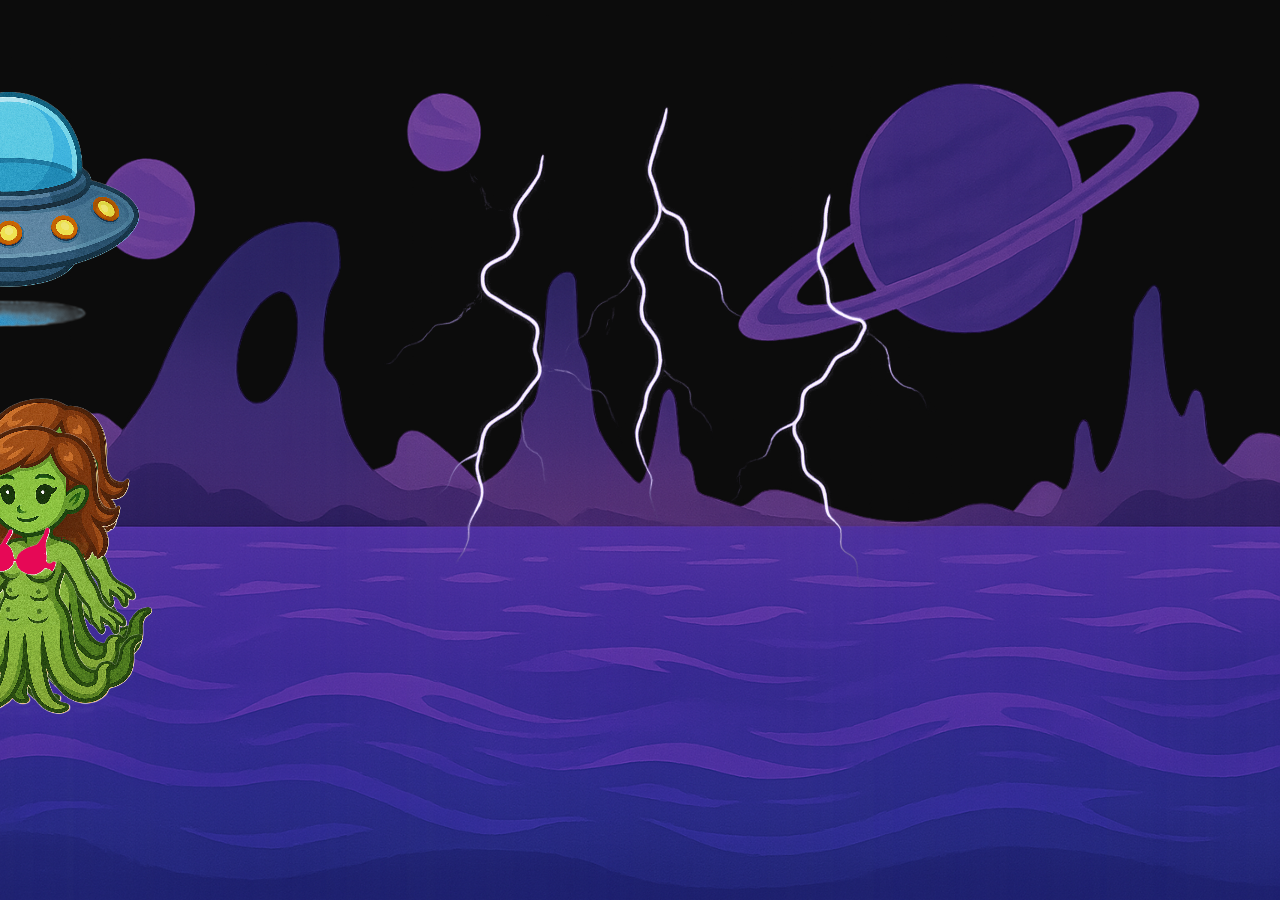
==== aliens.html @ e86d3612 "Playtest build Co-authored-by: Cursor <cursoragent@cursor.com>" ====
<!doctype html>
<html lang="en">
<head>
    <meta charset="UTF-8" />
    <meta name="viewport" content="width=device-width, initial-scale=1.0" />
    <title>EmilyBot</title>
    <style>
        body {
          margin: 0;
          background-color: #0c0c0c;
          font-family: 'Orbitron', sans-serif;
          color: white;
          overflow: hidden;
        }
    
        #score {
          position: absolute;
          top: 0;
          width: 100%;
          text-align: center;
          font-size: 2em;
          padding: 1rem;
          background: linear-gradient(270deg, #ffaec0, #ffc6a5, #aee6ff, #b5d8ff);
          background-size: 800% 800%;
          -webkit-background-clip: text;
          -webkit-text-fill-color: transparent;
          animation: glowMove 10s ease infinite;
          text-shadow: 0 0 10px rgba(255,174,192,0.4);
          z-index: 10;
        }
    
        @keyframes glowMove {
          0% { background-position: 0% 50%; }
          50% { background-position: 100% 50%; }
          100% { background-position: 0% 50%; }
        }
    
        #app, #pixi-container {
          width: 100vw;
          height: 100vh;
          position: relative;
        }
    
        canvas {
          position: absolute;
          top: 0;
          left: 0;
          width: 100% !important;
          height: 100% !important;
        }
    
        dialog.modal {
          display: none;
          position: fixed;
          top: 0;
          left: 0;
          width: 100vw;
          height: 100vh;
          background-color: rgba(0, 0, 0, 0.9);
          justify-content: center;
          align-items: center;
          z-index: 999;
        }
    
        dialog[open] {
          display: flex;
        }
    
        .modal article {
          background-color: #1a1a1a;
          border-radius: 12px;
          padding: 2rem;
          box-shadow: 0 0 20px #ffaec0;
          text-align: center;
          max-width: 400px;
        }
    
        .modal h2 {
          font-size: 2rem;
          margin-bottom: 1rem;
          background: linear-gradient(270deg, #ffaec0, #ffc6a5, #aee6ff, #b5d8ff);
          background-size: 800% 800%;
          -webkit-background-clip: text;
          -webkit-text-fill-color: transparent;
          animation: glowMove 10s ease infinite;
        }
    
        .modal p {
          color: #ace7ef;
          font-size: 1.1rem;
          margin-bottom: 2rem;
        }
    
        .modal button {
          margin: 0.5rem;
          border-radius: 25px;
          font-weight: bold;
          background: linear-gradient(to right, #ffaec0, #aee6ff);
          box-shadow: 0 0 10px #ffaec0;
          color: #0c0c0c;
        }
    
        footer {
          position: absolute;
          bottom: 0;
          width: 100%;
          text-align: center;
          padding: 0.5rem;
          color: #aaa;
          font-size: 0.8rem;
        }
      </style>
  <script type="module" crossorigin src="./assets/aliens-DrRPvfmY.js"></script>
  <link rel="modulepreload" crossorigin href="./assets/index-7Jpepj5x.js">
  <link rel="stylesheet" crossorigin href="./assets/pico-DxCYN04u.css">
</head>
<body>
    <div id="score"><span id="pts"></span></div>
  
    <div id="app">
      <div id="pixi-container"></div>
    </div>
  
    <!-- MODAL -->
    <dialog id="endModal" class="modal">
      <article>
        <h2 id="resultTitle">YOU WIN!</h2>
        <p id="resultSummary">You completed 4 of 5 tops in 57 seconds.</p>
  
        <div id="winButtons">
          <button onclick="nextLevel()">Play Next Level</button>
          <button onclick="returnToMap()">Return to Map</button>
        </div>
  
        <div id="loseButtons" style="display: none;">
          <button onclick="retryLevel()">Try Again</button>
          <button onclick="returnToMap()">Return to Map</button>
        </div>
      </article>
    </dialog>
  
    <footer>Emily World Game • Powered by PixiJS</footer>
  
  
    <script>
      function showEndModal({ win, topsMatched, totalTops, time }) {
        const modal = document.getElementById('endModal');
        document.getElementById('resultTitle').textContent = win ? 'YOU WIN!' : 'YOU LOSE.';
        document.getElementById('resultSummary').textContent = 
          `You completed ${topsMatched} of ${totalTops} tops in ${time} seconds.`;
  
        document.getElementById('winButtons').style.display = win ? 'block' : 'none';
        document.getElementById('loseButtons').style.display = win ? 'none' : 'block';
  
        modal.showModal();
      }
  
      function nextLevel() {
        alert("Loading next level...");
        // Add logic to load next level
      }
  
      function retryLevel() {
        location.reload();
      }
  
      function returnToMap() {
        window.location.href = "/map.html";
      }
    </script>
  </body>
</html>
---- assets/pico-DxCYN04u.css ----
@charset "UTF-8";/*!
* Pico CSS ✨ v2.1.1 (https://picocss.com)
* Copyright 2019-2025 - Licensed under MIT
*/:host,:root{--pico-font-family-emoji:"Apple Color Emoji","Segoe UI Emoji","Segoe UI Symbol","Noto Color Emoji";--pico-font-family-sans-serif:system-ui,"Segoe UI",Roboto,Oxygen,Ubuntu,Cantarell,Helvetica,Arial,"Helvetica Neue",sans-serif,var(--pico-font-family-emoji);--pico-font-family-monospace:ui-monospace,SFMono-Regular,"SF Mono",Menlo,Consolas,"Liberation Mono",monospace,var(--pico-font-family-emoji);--pico-font-family:var(--pico-font-family-sans-serif);--pico-line-height:1.5;--pico-font-weight:400;--pico-font-size:100%;--pico-text-underline-offset:.1rem;--pico-border-radius:.25rem;--pico-border-width:.0625rem;--pico-outline-width:.125rem;--pico-transition:.2s ease-in-out;--pico-spacing:1rem;--pico-typography-spacing-vertical:1rem;--pico-block-spacing-vertical:var(--pico-spacing);--pico-block-spacing-horizontal:var(--pico-spacing);--pico-grid-column-gap:var(--pico-spacing);--pico-grid-row-gap:var(--pico-spacing);--pico-form-element-spacing-vertical:.75rem;--pico-form-element-spacing-horizontal:1rem;--pico-group-box-shadow:0 0 0 rgba(0, 0, 0, 0);--pico-group-box-shadow-focus-with-button:0 0 0 var(--pico-outline-width) var(--pico-primary-focus);--pico-group-box-shadow-focus-with-input:0 0 0 .0625rem var(--pico-form-element-border-color);--pico-modal-overlay-backdrop-filter:blur(.375rem);--pico-nav-element-spacing-vertical:1rem;--pico-nav-element-spacing-horizontal:.5rem;--pico-nav-link-spacing-vertical:.5rem;--pico-nav-link-spacing-horizontal:.5rem;--pico-nav-breadcrumb-divider:">";--pico-icon-checkbox:url("data:image/svg+xml,%3Csvg xmlns='http://www.w3.org/2000/svg' width='24' height='24' viewBox='0 0 24 24' fill='none' stroke='rgb(255, 255, 255)' stroke-width='4' stroke-linecap='round' stroke-linejoin='round'%3E%3Cpolyline points='20 6 9 17 4 12'%3E%3C/polyline%3E%3C/svg%3E");--pico-icon-minus:url("data:image/svg+xml,%3Csvg xmlns='http://www.w3.org/2000/svg' width='24' height='24' viewBox='0 0 24 24' fill='none' stroke='rgb(255, 255, 255)' stroke-width='4' stroke-linecap='round' stroke-linejoin='round'%3E%3Cline x1='5' y1='12' x2='19' y2='12'%3E%3C/line%3E%3C/svg%3E");--pico-icon-chevron:url("data:image/svg+xml,%3Csvg xmlns='http://www.w3.org/2000/svg' width='24' height='24' viewBox='0 0 24 24' fill='none' stroke='rgb(136, 145, 164)' stroke-width='2' stroke-linecap='round' stroke-linejoin='round'%3E%3Cpolyline points='6 9 12 15 18 9'%3E%3C/polyline%3E%3C/svg%3E");--pico-icon-date:url("data:image/svg+xml,%3Csvg xmlns='http://www.w3.org/2000/svg' width='24' height='24' viewBox='0 0 24 24' fill='none' stroke='rgb(136, 145, 164)' stroke-width='2' stroke-linecap='round' stroke-linejoin='round'%3E%3Crect x='3' y='4' width='18' height='18' rx='2' ry='2'%3E%3C/rect%3E%3Cline x1='16' y1='2' x2='16' y2='6'%3E%3C/line%3E%3Cline x1='8' y1='2' x2='8' y2='6'%3E%3C/line%3E%3Cline x1='3' y1='10' x2='21' y2='10'%3E%3C/line%3E%3C/svg%3E");--pico-icon-time:url("data:image/svg+xml,%3Csvg xmlns='http://www.w3.org/2000/svg' width='24' height='24' viewBox='0 0 24 24' fill='none' stroke='rgb(136, 145, 164)' stroke-width='2' stroke-linecap='round' stroke-linejoin='round'%3E%3Ccircle cx='12' cy='12' r='10'%3E%3C/circle%3E%3Cpolyline points='12 6 12 12 16 14'%3E%3C/polyline%3E%3C/svg%3E");--pico-icon-search:url("data:image/svg+xml,%3Csvg xmlns='http://www.w3.org/2000/svg' width='24' height='24' viewBox='0 0 24 24' fill='none' stroke='rgb(136, 145, 164)' stroke-width='1.5' stroke-linecap='round' stroke-linejoin='round'%3E%3Ccircle cx='11' cy='11' r='8'%3E%3C/circle%3E%3Cline x1='21' y1='21' x2='16.65' y2='16.65'%3E%3C/line%3E%3C/svg%3E");--pico-icon-close:url("data:image/svg+xml,%3Csvg xmlns='http://www.w3.org/2000/svg' width='24' height='24' viewBox='0 0 24 24' fill='none' stroke='rgb(136, 145, 164)' stroke-width='3' stroke-linecap='round' stroke-linejoin='round'%3E%3Cline x1='18' y1='6' x2='6' y2='18'%3E%3C/line%3E%3Cline x1='6' y1='6' x2='18' y2='18'%3E%3C/line%3E%3C/svg%3E");--pico-icon-loading:url("data:image/svg+xml,%3Csvg fill='none' height='24' width='24' viewBox='0 0 24 24' xmlns='http://www.w3.org/2000/svg' %3E%3Cstyle%3E g %7B animation: rotate 2s linear infinite; transform-origin: center center; %7D circle %7B stroke-dasharray: 75,100; stroke-dashoffset: -5; animation: dash 1.5s ease-in-out infinite; stroke-linecap: round; %7D @keyframes rotate %7B 0%25 %7B transform: rotate(0deg); %7D 100%25 %7B transform: rotate(360deg); %7D %7D @keyframes dash %7B 0%25 %7B stroke-dasharray: 1,100; stroke-dashoffset: 0; %7D 50%25 %7B stroke-dasharray: 44.5,100; stroke-dashoffset: -17.5; %7D 100%25 %7B stroke-dasharray: 44.5,100; stroke-dashoffset: -62; %7D %7D %3C/style%3E%3Cg%3E%3Ccircle cx='12' cy='12' r='10' fill='none' stroke='rgb(136, 145, 164)' stroke-width='4' /%3E%3C/g%3E%3C/svg%3E")}@media (min-width:576px){:host,:root{--pico-font-size:106.25%}}@media (min-width:768px){:host,:root{--pico-font-size:112.5%}}@media (min-width:1024px){:host,:root{--pico-font-size:118.75%}}@media (min-width:1280px){:host,:root{--pico-font-size:125%}}@media (min-width:1536px){:host,:root{--pico-font-size:131.25%}}a,a.contrast,a.secondary{--pico-text-decoration:underline}small{--pico-font-size:.875em}h1,h2,h3,h4,h5,h6{--pico-font-weight:700}h1{--pico-font-size:2rem;--pico-line-height:1.125;--pico-typography-spacing-top:3rem}h2{--pico-font-size:1.75rem;--pico-line-height:1.15;--pico-typography-spacing-top:2.625rem}h3{--pico-font-size:1.5rem;--pico-line-height:1.175;--pico-typography-spacing-top:2.25rem}h4{--pico-font-size:1.25rem;--pico-line-height:1.2;--pico-typography-spacing-top:1.874rem}h5{--pico-font-size:1.125rem;--pico-line-height:1.225;--pico-typography-spacing-top:1.6875rem}h6{--pico-font-size:1rem;--pico-line-height:1.25;--pico-typography-spacing-top:1.5rem}tfoot td,tfoot th,thead td,thead th{--pico-font-weight:600;--pico-border-width:.1875rem}code,kbd,pre,samp{--pico-font-family:var(--pico-font-family-monospace)}kbd{--pico-font-weight:bolder}:where(select,textarea),input:not([type=submit],[type=button],[type=reset],[type=checkbox],[type=radio],[type=file]){--pico-outline-width:.0625rem}[type=search]{--pico-border-radius:5rem}[type=checkbox],[type=radio]{--pico-border-width:.125rem}[type=checkbox][role=switch]{--pico-border-width:.1875rem}details.dropdown summary:not([role=button]){--pico-outline-width:.0625rem}nav details.dropdown summary:focus-visible{--pico-outline-width:.125rem}[role=search]{--pico-border-radius:5rem}[role=group]:has(button.secondary:focus,[type=submit].secondary:focus,[type=button].secondary:focus,[role=button].secondary:focus),[role=search]:has(button.secondary:focus,[type=submit].secondary:focus,[type=button].secondary:focus,[role=button].secondary:focus){--pico-group-box-shadow-focus-with-button:0 0 0 var(--pico-outline-width) var(--pico-secondary-focus)}[role=group]:has(button.contrast:focus,[type=submit].contrast:focus,[type=button].contrast:focus,[role=button].contrast:focus),[role=search]:has(button.contrast:focus,[type=submit].contrast:focus,[type=button].contrast:focus,[role=button].contrast:focus){--pico-group-box-shadow-focus-with-button:0 0 0 var(--pico-outline-width) var(--pico-contrast-focus)}[role=group] [role=button],[role=group] [type=button],[role=group] [type=submit],[role=group] button,[role=search] [role=button],[role=search] [type=button],[role=search] [type=submit],[role=search] button{--pico-form-element-spacing-horizontal:2rem}details summary[role=button]:not(.outline):after{filter:brightness(0) invert(1)}[aria-busy=true]:not(input,select,textarea):is(button,[type=submit],[type=button],[type=reset],[role=button]):not(.outline):before{filter:brightness(0) invert(1)}:host(:not([data-theme=dark])),:root:not([data-theme=dark]),[data-theme=light]{color-scheme:light;--pico-background-color:#fff;--pico-color:#373c44;--pico-text-selection-color:rgba(2, 154, 232, .25);--pico-muted-color:#646b79;--pico-muted-border-color:rgb(231, 234, 239.5);--pico-primary:#0172ad;--pico-primary-background:#0172ad;--pico-primary-border:var(--pico-primary-background);--pico-primary-underline:rgba(1, 114, 173, .5);--pico-primary-hover:#015887;--pico-primary-hover-background:#02659a;--pico-primary-hover-border:var(--pico-primary-hover-background);--pico-primary-hover-underline:var(--pico-primary-hover);--pico-primary-focus:rgba(2, 154, 232, .5);--pico-primary-inverse:#fff;--pico-secondary:#5d6b89;--pico-secondary-background:#525f7a;--pico-secondary-border:var(--pico-secondary-background);--pico-secondary-underline:rgba(93, 107, 137, .5);--pico-secondary-hover:#48536b;--pico-secondary-hover-background:#48536b;--pico-secondary-hover-border:var(--pico-secondary-hover-background);--pico-secondary-hover-underline:var(--pico-secondary-hover);--pico-secondary-focus:rgba(93, 107, 137, .25);--pico-secondary-inverse:#fff;--pico-contrast:#181c25;--pico-contrast-background:#181c25;--pico-contrast-border:var(--pico-contrast-background);--pico-contrast-underline:rgba(24, 28, 37, .5);--pico-contrast-hover:#000;--pico-contrast-hover-background:#000;--pico-contrast-hover-border:var(--pico-contrast-hover-background);--pico-contrast-hover-underline:var(--pico-secondary-hover);--pico-contrast-focus:rgba(93, 107, 137, .25);--pico-contrast-inverse:#fff;--pico-box-shadow:.0145rem .029rem .174rem rgba(129, 145, 181, .01698),.0335rem .067rem .402rem rgba(129, 145, 181, .024),.0625rem .125rem .75rem rgba(129, 145, 181, .03),.1125rem .225rem 1.35rem rgba(129, 145, 181, .036),.2085rem .417rem 2.502rem rgba(129, 145, 181, .04302),.5rem 1rem 6rem rgba(129, 145, 181, .06),0 0 0 .0625rem rgba(129, 145, 181, .015);--pico-h1-color:#2d3138;--pico-h2-color:#373c44;--pico-h3-color:#424751;--pico-h4-color:#4d535e;--pico-h5-color:#5c6370;--pico-h6-color:#646b79;--pico-mark-background-color:rgb(252.5, 230.5, 191.5);--pico-mark-color:#0f1114;--pico-ins-color:rgb(28.5, 105.5, 84);--pico-del-color:rgb(136, 56.5, 53);--pico-blockquote-border-color:var(--pico-muted-border-color);--pico-blockquote-footer-color:var(--pico-muted-color);--pico-button-box-shadow:0 0 0 rgba(0, 0, 0, 0);--pico-button-hover-box-shadow:0 0 0 rgba(0, 0, 0, 0);--pico-table-border-color:var(--pico-muted-border-color);--pico-table-row-stripped-background-color:rgba(111, 120, 135, .0375);--pico-code-background-color:rgb(243, 244.5, 246.75);--pico-code-color:#646b79;--pico-code-kbd-background-color:var(--pico-color);--pico-code-kbd-color:var(--pico-background-color);--pico-form-element-background-color:rgb(251, 251.5, 252.25);--pico-form-element-selected-background-color:#dfe3eb;--pico-form-element-border-color:#cfd5e2;--pico-form-element-color:#23262c;--pico-form-element-placeholder-color:var(--pico-muted-color);--pico-form-element-active-background-color:#fff;--pico-form-element-active-border-color:var(--pico-primary-border);--pico-form-element-focus-color:var(--pico-primary-border);--pico-form-element-disabled-opacity:.5;--pico-form-element-invalid-border-color:rgb(183.5, 105.5, 106.5);--pico-form-element-invalid-active-border-color:rgb(200.25, 79.25, 72.25);--pico-form-element-invalid-focus-color:var(--pico-form-element-invalid-active-border-color);--pico-form-element-valid-border-color:rgb(76, 154.5, 137.5);--pico-form-element-valid-active-border-color:rgb(39, 152.75, 118.75);--pico-form-element-valid-focus-color:var(--pico-form-element-valid-active-border-color);--pico-switch-background-color:#bfc7d9;--pico-switch-checked-background-color:var(--pico-primary-background);--pico-switch-color:#fff;--pico-switch-thumb-box-shadow:0 0 0 rgba(0, 0, 0, 0);--pico-range-border-color:#dfe3eb;--pico-range-active-border-color:#bfc7d9;--pico-range-thumb-border-color:var(--pico-background-color);--pico-range-thumb-color:var(--pico-secondary-background);--pico-range-thumb-active-color:var(--pico-primary-background);--pico-accordion-border-color:var(--pico-muted-border-color);--pico-accordion-active-summary-color:var(--pico-primary-hover);--pico-accordion-close-summary-color:var(--pico-color);--pico-accordion-open-summary-color:var(--pico-muted-color);--pico-card-background-color:var(--pico-background-color);--pico-card-border-color:var(--pico-muted-border-color);--pico-card-box-shadow:var(--pico-box-shadow);--pico-card-sectioning-background-color:rgb(251, 251.5, 252.25);--pico-dropdown-background-color:#fff;--pico-dropdown-border-color:#eff1f4;--pico-dropdown-box-shadow:var(--pico-box-shadow);--pico-dropdown-color:var(--pico-color);--pico-dropdown-hover-background-color:#eff1f4;--pico-loading-spinner-opacity:.5;--pico-modal-overlay-background-color:rgba(232, 234, 237, .75);--pico-progress-background-color:#dfe3eb;--pico-progress-color:var(--pico-primary-background);--pico-tooltip-background-color:var(--pico-contrast-background);--pico-tooltip-color:var(--pico-contrast-inverse);--pico-icon-valid:url("data:image/svg+xml,%3Csvg xmlns='http://www.w3.org/2000/svg' width='24' height='24' viewBox='0 0 24 24' fill='none' stroke='rgb(76, 154.5, 137.5)' stroke-width='2' stroke-linecap='round' stroke-linejoin='round'%3E%3Cpolyline points='20 6 9 17 4 12'%3E%3C/polyline%3E%3C/svg%3E");--pico-icon-invalid:url("data:image/svg+xml,%3Csvg xmlns='http://www.w3.org/2000/svg' width='24' height='24' viewBox='0 0 24 24' fill='none' stroke='rgb(200.25, 79.25, 72.25)' stroke-width='2' stroke-linecap='round' stroke-linejoin='round'%3E%3Ccircle cx='12' cy='12' r='10'%3E%3C/circle%3E%3Cline x1='12' y1='8' x2='12' y2='12'%3E%3C/line%3E%3Cline x1='12' y1='16' x2='12.01' y2='16'%3E%3C/line%3E%3C/svg%3E")}:host(:not([data-theme=dark])) input:is([type=submit],[type=button],[type=reset],[type=checkbox],[type=radio],[type=file]),:root:not([data-theme=dark]) input:is([type=submit],[type=button],[type=reset],[type=checkbox],[type=radio],[type=file]),[data-theme=light] input:is([type=submit],[type=button],[type=reset],[type=checkbox],[type=radio],[type=file]){--pico-form-element-focus-color:var(--pico-primary-focus)}@media only screen and (prefers-color-scheme:dark){:host(:not([data-theme])),:root:not([data-theme]){color-scheme:dark;--pico-background-color:rgb(19, 22.5, 30.5);--pico-color:#c2c7d0;--pico-text-selection-color:rgba(1, 170, 255, .1875);--pico-muted-color:#7b8495;--pico-muted-border-color:#202632;--pico-primary:#01aaff;--pico-primary-background:#0172ad;--pico-primary-border:var(--pico-primary-background);--pico-primary-underline:rgba(1, 170, 255, .5);--pico-primary-hover:#79c0ff;--pico-primary-hover-background:#017fc0;--pico-primary-hover-border:var(--pico-primary-hover-background);--pico-primary-hover-underline:var(--pico-primary-hover);--pico-primary-focus:rgba(1, 170, 255, .375);--pico-primary-inverse:#fff;--pico-secondary:#969eaf;--pico-secondary-background:#525f7a;--pico-secondary-border:var(--pico-secondary-background);--pico-secondary-underline:rgba(150, 158, 175, .5);--pico-secondary-hover:#b3b9c5;--pico-secondary-hover-background:#5d6b89;--pico-secondary-hover-border:var(--pico-secondary-hover-background);--pico-secondary-hover-underline:var(--pico-secondary-hover);--pico-secondary-focus:rgba(144, 158, 190, .25);--pico-secondary-inverse:#fff;--pico-contrast:#dfe3eb;--pico-contrast-background:#eff1f4;--pico-contrast-border:var(--pico-contrast-background);--pico-contrast-underline:rgba(223, 227, 235, .5);--pico-contrast-hover:#fff;--pico-contrast-hover-background:#fff;--pico-contrast-hover-border:var(--pico-contrast-hover-background);--pico-contrast-hover-underline:var(--pico-contrast-hover);--pico-contrast-focus:rgba(207, 213, 226, .25);--pico-contrast-inverse:#000;--pico-box-shadow:.0145rem .029rem .174rem rgba(7, 8.5, 12, .01698),.0335rem .067rem .402rem rgba(7, 8.5, 12, .024),.0625rem .125rem .75rem rgba(7, 8.5, 12, .03),.1125rem .225rem 1.35rem rgba(7, 8.5, 12, .036),.2085rem .417rem 2.502rem rgba(7, 8.5, 12, .04302),.5rem 1rem 6rem rgba(7, 8.5, 12, .06),0 0 0 .0625rem rgba(7, 8.5, 12, .015);--pico-h1-color:#f0f1f3;--pico-h2-color:#e0e3e7;--pico-h3-color:#c2c7d0;--pico-h4-color:#b3b9c5;--pico-h5-color:#a4acba;--pico-h6-color:#8891a4;--pico-mark-background-color:#014063;--pico-mark-color:#fff;--pico-ins-color:#62af9a;--pico-del-color:rgb(205.5, 126, 123);--pico-blockquote-border-color:var(--pico-muted-border-color);--pico-blockquote-footer-color:var(--pico-muted-color);--pico-button-box-shadow:0 0 0 rgba(0, 0, 0, 0);--pico-button-hover-box-shadow:0 0 0 rgba(0, 0, 0, 0);--pico-table-border-color:var(--pico-muted-border-color);--pico-table-row-stripped-background-color:rgba(111, 120, 135, .0375);--pico-code-background-color:rgb(26, 30.5, 40.25);--pico-code-color:#8891a4;--pico-code-kbd-background-color:var(--pico-color);--pico-code-kbd-color:var(--pico-background-color);--pico-form-element-background-color:rgb(28, 33, 43.5);--pico-form-element-selected-background-color:#2a3140;--pico-form-element-border-color:#2a3140;--pico-form-element-color:#e0e3e7;--pico-form-element-placeholder-color:#8891a4;--pico-form-element-active-background-color:rgb(26, 30.5, 40.25);--pico-form-element-active-border-color:var(--pico-primary-border);--pico-form-element-focus-color:var(--pico-primary-border);--pico-form-element-disabled-opacity:.5;--pico-form-element-invalid-border-color:rgb(149.5, 74, 80);--pico-form-element-invalid-active-border-color:rgb(183.25, 63.5, 59);--pico-form-element-invalid-focus-color:var(--pico-form-element-invalid-active-border-color);--pico-form-element-valid-border-color:#2a7b6f;--pico-form-element-valid-active-border-color:rgb(22, 137, 105.5);--pico-form-element-valid-focus-color:var(--pico-form-element-valid-active-border-color);--pico-switch-background-color:#333c4e;--pico-switch-checked-background-color:var(--pico-primary-background);--pico-switch-color:#fff;--pico-switch-thumb-box-shadow:0 0 0 rgba(0, 0, 0, 0);--pico-range-border-color:#202632;--pico-range-active-border-color:#2a3140;--pico-range-thumb-border-color:var(--pico-background-color);--pico-range-thumb-color:var(--pico-secondary-background);--pico-range-thumb-active-color:var(--pico-primary-background);--pico-accordion-border-color:var(--pico-muted-border-color);--pico-accordion-active-summary-color:var(--pico-primary-hover);--pico-accordion-close-summary-color:var(--pico-color);--pico-accordion-open-summary-color:var(--pico-muted-color);--pico-card-background-color:#181c25;--pico-card-border-color:var(--pico-card-background-color);--pico-card-box-shadow:var(--pico-box-shadow);--pico-card-sectioning-background-color:rgb(26, 30.5, 40.25);--pico-dropdown-background-color:#181c25;--pico-dropdown-border-color:#202632;--pico-dropdown-box-shadow:var(--pico-box-shadow);--pico-dropdown-color:var(--pico-color);--pico-dropdown-hover-background-color:#202632;--pico-loading-spinner-opacity:.5;--pico-modal-overlay-background-color:rgba(7.5, 8.5, 10, .75);--pico-progress-background-color:#202632;--pico-progress-color:var(--pico-primary-background);--pico-tooltip-background-color:var(--pico-contrast-background);--pico-tooltip-color:var(--pico-contrast-inverse);--pico-icon-valid:url("data:image/svg+xml,%3Csvg xmlns='http://www.w3.org/2000/svg' width='24' height='24' viewBox='0 0 24 24' fill='none' stroke='rgb(42, 123, 111)' stroke-width='2' stroke-linecap='round' stroke-linejoin='round'%3E%3Cpolyline points='20 6 9 17 4 12'%3E%3C/polyline%3E%3C/svg%3E");--pico-icon-invalid:url("data:image/svg+xml,%3Csvg xmlns='http://www.w3.org/2000/svg' width='24' height='24' viewBox='0 0 24 24' fill='none' stroke='rgb(149.5, 74, 80)' stroke-width='2' stroke-linecap='round' stroke-linejoin='round'%3E%3Ccircle cx='12' cy='12' r='10'%3E%3C/circle%3E%3Cline x1='12' y1='8' x2='12' y2='12'%3E%3C/line%3E%3Cline x1='12' y1='16' x2='12.01' y2='16'%3E%3C/line%3E%3C/svg%3E")}:host(:not([data-theme])) input:is([type=submit],[type=button],[type=reset],[type=checkbox],[type=radio],[type=file]),:root:not([data-theme]) input:is([type=submit],[type=button],[type=reset],[type=checkbox],[type=radio],[type=file]){--pico-form-element-focus-color:var(--pico-primary-focus)}:host(:not([data-theme])) details summary[role=button].contrast:not(.outline):after,:root:not([data-theme]) details summary[role=button].contrast:not(.outline):after{filter:brightness(0)}:host(:not([data-theme])) [aria-busy=true]:not(input,select,textarea).contrast:is(button,[type=submit],[type=button],[type=reset],[role=button]):not(.outline):before,:root:not([data-theme]) [aria-busy=true]:not(input,select,textarea).contrast:is(button,[type=submit],[type=button],[type=reset],[role=button]):not(.outline):before{filter:brightness(0)}}[data-theme=dark]{color-scheme:dark;--pico-background-color:rgb(19, 22.5, 30.5);--pico-color:#c2c7d0;--pico-text-selection-color:rgba(1, 170, 255, .1875);--pico-muted-color:#7b8495;--pico-muted-border-color:#202632;--pico-primary:#01aaff;--pico-primary-background:#0172ad;--pico-primary-border:var(--pico-primary-background);--pico-primary-underline:rgba(1, 170, 255, .5);--pico-primary-hover:#79c0ff;--pico-primary-hover-background:#017fc0;--pico-primary-hover-border:var(--pico-primary-hover-background);--pico-primary-hover-underline:var(--pico-primary-hover);--pico-primary-focus:rgba(1, 170, 255, .375);--pico-primary-inverse:#fff;--pico-secondary:#969eaf;--pico-secondary-background:#525f7a;--pico-secondary-border:var(--pico-secondary-background);--pico-secondary-underline:rgba(150, 158, 175, .5);--pico-secondary-hover:#b3b9c5;--pico-secondary-hover-background:#5d6b89;--pico-secondary-hover-border:var(--pico-secondary-hover-background);--pico-secondary-hover-underline:var(--pico-secondary-hover);--pico-secondary-focus:rgba(144, 158, 190, .25);--pico-secondary-inverse:#fff;--pico-contrast:#dfe3eb;--pico-contrast-background:#eff1f4;--pico-contrast-border:var(--pico-contrast-background);--pico-contrast-underline:rgba(223, 227, 235, .5);--pico-contrast-hover:#fff;--pico-contrast-hover-background:#fff;--pico-contrast-hover-border:var(--pico-contrast-hover-background);--pico-contrast-hover-underline:var(--pico-contrast-hover);--pico-contrast-focus:rgba(207, 213, 226, .25);--pico-contrast-inverse:#000;--pico-box-shadow:.0145rem .029rem .174rem rgba(7, 8.5, 12, .01698),.0335rem .067rem .402rem rgba(7, 8.5, 12, .024),.0625rem .125rem .75rem rgba(7, 8.5, 12, .03),.1125rem .225rem 1.35rem rgba(7, 8.5, 12, .036),.2085rem .417rem 2.502rem rgba(7, 8.5, 12, .04302),.5rem 1rem 6rem rgba(7, 8.5, 12, .06),0 0 0 .0625rem rgba(7, 8.5, 12, .015);--pico-h1-color:#f0f1f3;--pico-h2-color:#e0e3e7;--pico-h3-color:#c2c7d0;--pico-h4-color:#b3b9c5;--pico-h5-color:#a4acba;--pico-h6-color:#8891a4;--pico-mark-background-color:#014063;--pico-mark-color:#fff;--pico-ins-color:#62af9a;--pico-del-color:rgb(205.5, 126, 123);--pico-blockquote-border-color:var(--pico-muted-border-color);--pico-blockquote-footer-color:var(--pico-muted-color);--pico-button-box-shadow:0 0 0 rgba(0, 0, 0, 0);--pico-button-hover-box-shadow:0 0 0 rgba(0, 0, 0, 0);--pico-table-border-color:var(--pico-muted-border-color);--pico-table-row-stripped-background-color:rgba(111, 120, 135, .0375);--pico-code-background-color:rgb(26, 30.5, 40.25);--pico-code-color:#8891a4;--pico-code-kbd-background-color:var(--pico-color);--pico-code-kbd-color:var(--pico-background-color);--pico-form-element-background-color:rgb(28, 33, 43.5);--pico-form-element-selected-background-color:#2a3140;--pico-form-element-border-color:#2a3140;--pico-form-element-color:#e0e3e7;--pico-form-element-placeholder-color:#8891a4;--pico-form-element-active-background-color:rgb(26, 30.5, 40.25);--pico-form-element-active-border-color:var(--pico-primary-border);--pico-form-element-focus-color:var(--pico-primary-border);--pico-form-element-disabled-opacity:.5;--pico-form-element-invalid-border-color:rgb(149.5, 74, 80);--pico-form-element-invalid-active-border-color:rgb(183.25, 63.5, 59);--pico-form-element-invalid-focus-color:var(--pico-form-element-invalid-active-border-color);--pico-form-element-valid-border-color:#2a7b6f;--pico-form-element-valid-active-border-color:rgb(22, 137, 105.5);--pico-form-element-valid-focus-color:var(--pico-form-element-valid-active-border-color);--pico-switch-background-color:#333c4e;--pico-switch-checked-background-color:var(--pico-primary-background);--pico-switch-color:#fff;--pico-switch-thumb-box-shadow:0 0 0 rgba(0, 0, 0, 0);--pico-range-border-color:#202632;--pico-range-active-border-color:#2a3140;--pico-range-thumb-border-color:var(--pico-background-color);--pico-range-thumb-color:var(--pico-secondary-background);--pico-range-thumb-active-color:var(--pico-primary-background);--pico-accordion-border-color:var(--pico-muted-border-color);--pico-accordion-active-summary-color:var(--pico-primary-hover);--pico-accordion-close-summary-color:var(--pico-color);--pico-accordion-open-summary-color:var(--pico-muted-color);--pico-card-background-color:#181c25;--pico-card-border-color:var(--pico-card-background-color);--pico-card-box-shadow:var(--pico-box-shadow);--pico-card-sectioning-background-color:rgb(26, 30.5, 40.25);--pico-dropdown-background-color:#181c25;--pico-dropdown-border-color:#202632;--pico-dropdown-box-shadow:var(--pico-box-shadow);--pico-dropdown-color:var(--pico-color);--pico-dropdown-hover-background-color:#202632;--pico-loading-spinner-opacity:.5;--pico-modal-overlay-background-color:rgba(7.5, 8.5, 10, .75);--pico-progress-background-color:#202632;--pico-progress-color:var(--pico-primary-background);--pico-tooltip-background-color:var(--pico-contrast-background);--pico-tooltip-color:var(--pico-contrast-inverse);--pico-icon-valid:url("data:image/svg+xml,%3Csvg xmlns='http://www.w3.org/2000/svg' width='24' height='24' viewBox='0 0 24 24' fill='none' stroke='rgb(42, 123, 111)' stroke-width='2' stroke-linecap='round' stroke-linejoin='round'%3E%3Cpolyline points='20 6 9 17 4 12'%3E%3C/polyline%3E%3C/svg%3E");--pico-icon-invalid:url("data:image/svg+xml,%3Csvg xmlns='http://www.w3.org/2000/svg' width='24' height='24' viewBox='0 0 24 24' fill='none' stroke='rgb(149.5, 74, 80)' stroke-width='2' stroke-linecap='round' stroke-linejoin='round'%3E%3Ccircle cx='12' cy='12' r='10'%3E%3C/circle%3E%3Cline x1='12' y1='8' x2='12' y2='12'%3E%3C/line%3E%3Cline x1='12' y1='16' x2='12.01' y2='16'%3E%3C/line%3E%3C/svg%3E")}[data-theme=dark] input:is([type=submit],[type=button],[type=reset],[type=checkbox],[type=radio],[type=file]){--pico-form-element-focus-color:var(--pico-primary-focus)}[data-theme=dark] details summary[role=button].contrast:not(.outline):after{filter:brightness(0)}[data-theme=dark] [aria-busy=true]:not(input,select,textarea).contrast:is(button,[type=submit],[type=button],[type=reset],[role=button]):not(.outline):before{filter:brightness(0)}[type=checkbox],[type=radio],[type=range],progress{accent-color:var(--pico-primary)}*,:after,:before{box-sizing:border-box;background-repeat:no-repeat}:after,:before{text-decoration:inherit;vertical-align:inherit}:where(:host),:where(:root){-webkit-tap-highlight-color:transparent;-webkit-text-size-adjust:100%;-moz-text-size-adjust:100%;text-size-adjust:100%;background-color:var(--pico-background-color);color:var(--pico-color);font-weight:var(--pico-font-weight);font-size:var(--pico-font-size);line-height:var(--pico-line-height);font-family:var(--pico-font-family);text-underline-offset:var(--pico-text-underline-offset);text-rendering:optimizeLegibility;overflow-wrap:break-word;-moz-tab-size:4;-o-tab-size:4;tab-size:4}body{width:100%;margin:0}main{display:block}body>footer,body>header,body>main{padding-block:var(--pico-block-spacing-vertical)}section{margin-bottom:var(--pico-block-spacing-vertical)}.container,.container-fluid{width:100%;margin-right:auto;margin-left:auto;padding-right:var(--pico-spacing);padding-left:var(--pico-spacing)}@media (min-width:576px){.container{max-width:510px;padding-right:0;padding-left:0}}@media (min-width:768px){.container{max-width:700px}}@media (min-width:1024px){.container{max-width:950px}}@media (min-width:1280px){.container{max-width:1200px}}@media (min-width:1536px){.container{max-width:1450px}}.grid{grid-column-gap:var(--pico-grid-column-gap);grid-row-gap:var(--pico-grid-row-gap);display:grid;grid-template-columns:1fr}@media (min-width:768px){.grid{grid-template-columns:repeat(auto-fit,minmax(0%,1fr))}}.grid>*{min-width:0}.overflow-auto{overflow:auto}b,strong{font-weight:bolder}sub,sup{position:relative;font-size:.75em;line-height:0;vertical-align:baseline}sub{bottom:-.25em}sup{top:-.5em}address,blockquote,dl,ol,p,pre,table,ul{margin-top:0;margin-bottom:var(--pico-typography-spacing-vertical);color:var(--pico-color);font-style:normal;font-weight:var(--pico-font-weight)}h1,h2,h3,h4,h5,h6{margin-top:0;margin-bottom:var(--pico-typography-spacing-vertical);color:var(--pico-color);font-weight:var(--pico-font-weight);font-size:var(--pico-font-size);line-height:var(--pico-line-height);font-family:var(--pico-font-family)}h1{--pico-color:var(--pico-h1-color)}h2{--pico-color:var(--pico-h2-color)}h3{--pico-color:var(--pico-h3-color)}h4{--pico-color:var(--pico-h4-color)}h5{--pico-color:var(--pico-h5-color)}h6{--pico-color:var(--pico-h6-color)}:where(article,address,blockquote,dl,figure,form,ol,p,pre,table,ul)~:is(h1,h2,h3,h4,h5,h6){margin-top:var(--pico-typography-spacing-top)}p{margin-bottom:var(--pico-typography-spacing-vertical)}hgroup{margin-bottom:var(--pico-typography-spacing-vertical)}hgroup>*{margin-top:0;margin-bottom:0}hgroup>:not(:first-child):last-child{--pico-color:var(--pico-muted-color);--pico-font-weight:unset;font-size:1rem}:where(ol,ul) li{margin-bottom:calc(var(--pico-typography-spacing-vertical) * .25)}:where(dl,ol,ul) :where(dl,ol,ul){margin:0;margin-top:calc(var(--pico-typography-spacing-vertical) * .25)}ul li{list-style:square}mark{padding:.125rem .25rem;background-color:var(--pico-mark-background-color);color:var(--pico-mark-color);vertical-align:baseline}blockquote{display:block;margin:var(--pico-typography-spacing-vertical) 0;padding:var(--pico-spacing);border-right:none;border-left:.25rem solid var(--pico-blockquote-border-color);border-inline-start:.25rem solid var(--pico-blockquote-border-color);border-inline-end:none}blockquote footer{margin-top:calc(var(--pico-typography-spacing-vertical) * .5);color:var(--pico-blockquote-footer-color)}abbr[title]{border-bottom:1px dotted;text-decoration:none;cursor:help}ins{color:var(--pico-ins-color);text-decoration:none}del{color:var(--pico-del-color)}::-moz-selection{background-color:var(--pico-text-selection-color)}::selection{background-color:var(--pico-text-selection-color)}:where(a:not([role=button])),[role=link]{--pico-color:var(--pico-primary);--pico-background-color:transparent;--pico-underline:var(--pico-primary-underline);outline:0;background-color:var(--pico-background-color);color:var(--pico-color);-webkit-text-decoration:var(--pico-text-decoration);text-decoration:var(--pico-text-decoration);text-decoration-color:var(--pico-underline);text-underline-offset:.125em;transition:background-color var(--pico-transition),color var(--pico-transition),box-shadow var(--pico-transition),-webkit-text-decoration var(--pico-transition);transition:background-color var(--pico-transition),color var(--pico-transition),text-decoration var(--pico-transition),box-shadow var(--pico-transition);transition:background-color var(--pico-transition),color var(--pico-transition),text-decoration var(--pico-transition),box-shadow var(--pico-transition),-webkit-text-decoration var(--pico-transition)}:where(a:not([role=button])):is([aria-current]:not([aria-current=false]),:hover,:active,:focus),[role=link]:is([aria-current]:not([aria-current=false]),:hover,:active,:focus){--pico-color:var(--pico-primary-hover);--pico-underline:var(--pico-primary-hover-underline);--pico-text-decoration:underline}:where(a:not([role=button])):focus-visible,[role=link]:focus-visible{box-shadow:0 0 0 var(--pico-outline-width) var(--pico-primary-focus)}:where(a:not([role=button])).secondary,[role=link].secondary{--pico-color:var(--pico-secondary);--pico-underline:var(--pico-secondary-underline)}:where(a:not([role=button])).secondary:is([aria-current]:not([aria-current=false]),:hover,:active,:focus),[role=link].secondary:is([aria-current]:not([aria-current=false]),:hover,:active,:focus){--pico-color:var(--pico-secondary-hover);--pico-underline:var(--pico-secondary-hover-underline)}:where(a:not([role=button])).contrast,[role=link].contrast{--pico-color:var(--pico-contrast);--pico-underline:var(--pico-contrast-underline)}:where(a:not([role=button])).contrast:is([aria-current]:not([aria-current=false]),:hover,:active,:focus),[role=link].contrast:is([aria-current]:not([aria-current=false]),:hover,:active,:focus){--pico-color:var(--pico-contrast-hover);--pico-underline:var(--pico-contrast-hover-underline)}a[role=button]{display:inline-block}button{margin:0;overflow:visible;font-family:inherit;text-transform:none}[type=button],[type=reset],[type=submit],button{-webkit-appearance:button}[role=button],[type=button],[type=file]::file-selector-button,[type=reset],[type=submit],button{--pico-background-color:var(--pico-primary-background);--pico-border-color:var(--pico-primary-border);--pico-color:var(--pico-primary-inverse);--pico-box-shadow:var(--pico-button-box-shadow, 0 0 0 rgba(0, 0, 0, 0));padding:var(--pico-form-element-spacing-vertical) var(--pico-form-element-spacing-horizontal);border:var(--pico-border-width) solid var(--pico-border-color);border-radius:var(--pico-border-radius);outline:0;background-color:var(--pico-background-color);box-shadow:var(--pico-box-shadow);color:var(--pico-color);font-weight:var(--pico-font-weight);font-size:1rem;line-height:var(--pico-line-height);text-align:center;text-decoration:none;cursor:pointer;-webkit-user-select:none;-moz-user-select:none;user-select:none;transition:background-color var(--pico-transition),border-color var(--pico-transition),color var(--pico-transition),box-shadow var(--pico-transition)}[role=button]:is(:hover,:active,:focus),[role=button]:is([aria-current]:not([aria-current=false])),[type=button]:is(:hover,:active,:focus),[type=button]:is([aria-current]:not([aria-current=false])),[type=file]::file-selector-button:is(:hover,:active,:focus),[type=file]::file-selector-button:is([aria-current]:not([aria-current=false])),[type=reset]:is(:hover,:active,:focus),[type=reset]:is([aria-current]:not([aria-current=false])),[type=submit]:is(:hover,:active,:focus),[type=submit]:is([aria-current]:not([aria-current=false])),button:is(:hover,:active,:focus),button:is([aria-current]:not([aria-current=false])){--pico-background-color:var(--pico-primary-hover-background);--pico-border-color:var(--pico-primary-hover-border);--pico-box-shadow:var(--pico-button-hover-box-shadow, 0 0 0 rgba(0, 0, 0, 0));--pico-color:var(--pico-primary-inverse)}[role=button]:focus,[role=button]:is([aria-current]:not([aria-current=false])):focus,[type=button]:focus,[type=button]:is([aria-current]:not([aria-current=false])):focus,[type=file]::file-selector-button:focus,[type=file]::file-selector-button:is([aria-current]:not([aria-current=false])):focus,[type=reset]:focus,[type=reset]:is([aria-current]:not([aria-current=false])):focus,[type=submit]:focus,[type=submit]:is([aria-current]:not([aria-current=false])):focus,button:focus,button:is([aria-current]:not([aria-current=false])):focus{--pico-box-shadow:var(--pico-button-hover-box-shadow, 0 0 0 rgba(0, 0, 0, 0)),0 0 0 var(--pico-outline-width) var(--pico-primary-focus)}[type=button],[type=reset],[type=submit]{margin-bottom:var(--pico-spacing)}:is(button,[type=submit],[type=button],[role=button]).secondary,[type=file]::file-selector-button,[type=reset]{--pico-background-color:var(--pico-secondary-background);--pico-border-color:var(--pico-secondary-border);--pico-color:var(--pico-secondary-inverse);cursor:pointer}:is(button,[type=submit],[type=button],[role=button]).secondary:is([aria-current]:not([aria-current=false]),:hover,:active,:focus),[type=file]::file-selector-button:is([aria-current]:not([aria-current=false]),:hover,:active,:focus),[type=reset]:is([aria-current]:not([aria-current=false]),:hover,:active,:focus){--pico-background-color:var(--pico-secondary-hover-background);--pico-border-color:var(--pico-secondary-hover-border);--pico-color:var(--pico-secondary-inverse)}:is(button,[type=submit],[type=button],[role=button]).secondary:focus,:is(button,[type=submit],[type=button],[role=button]).secondary:is([aria-current]:not([aria-current=false])):focus,[type=file]::file-selector-button:focus,[type=file]::file-selector-button:is([aria-current]:not([aria-current=false])):focus,[type=reset]:focus,[type=reset]:is([aria-current]:not([aria-current=false])):focus{--pico-box-shadow:var(--pico-button-hover-box-shadow, 0 0 0 rgba(0, 0, 0, 0)),0 0 0 var(--pico-outline-width) var(--pico-secondary-focus)}:is(button,[type=submit],[type=button],[role=button]).contrast{--pico-background-color:var(--pico-contrast-background);--pico-border-color:var(--pico-contrast-border);--pico-color:var(--pico-contrast-inverse)}:is(button,[type=submit],[type=button],[role=button]).contrast:is([aria-current]:not([aria-current=false]),:hover,:active,:focus){--pico-background-color:var(--pico-contrast-hover-background);--pico-border-color:var(--pico-contrast-hover-border);--pico-color:var(--pico-contrast-inverse)}:is(button,[type=submit],[type=button],[role=button]).contrast:focus,:is(button,[type=submit],[type=button],[role=button]).contrast:is([aria-current]:not([aria-current=false])):focus{--pico-box-shadow:var(--pico-button-hover-box-shadow, 0 0 0 rgba(0, 0, 0, 0)),0 0 0 var(--pico-outline-width) var(--pico-contrast-focus)}:is(button,[type=submit],[type=button],[role=button]).outline,[type=reset].outline{--pico-background-color:transparent;--pico-color:var(--pico-primary);--pico-border-color:var(--pico-primary)}:is(button,[type=submit],[type=button],[role=button]).outline:is([aria-current]:not([aria-current=false]),:hover,:active,:focus),[type=reset].outline:is([aria-current]:not([aria-current=false]),:hover,:active,:focus){--pico-background-color:transparent;--pico-color:var(--pico-primary-hover);--pico-border-color:var(--pico-primary-hover)}:is(button,[type=submit],[type=button],[role=button]).outline.secondary,[type=reset].outline{--pico-color:var(--pico-secondary);--pico-border-color:var(--pico-secondary)}:is(button,[type=submit],[type=button],[role=button]).outline.secondary:is([aria-current]:not([aria-current=false]),:hover,:active,:focus),[type=reset].outline:is([aria-current]:not([aria-current=false]),:hover,:active,:focus){--pico-color:var(--pico-secondary-hover);--pico-border-color:var(--pico-secondary-hover)}:is(button,[type=submit],[type=button],[role=button]).outline.contrast{--pico-color:var(--pico-contrast);--pico-border-color:var(--pico-contrast)}:is(button,[type=submit],[type=button],[role=button]).outline.contrast:is([aria-current]:not([aria-current=false]),:hover,:active,:focus){--pico-color:var(--pico-contrast-hover);--pico-border-color:var(--pico-contrast-hover)}:where(button,[type=submit],[type=reset],[type=button],[role=button])[disabled],:where(fieldset[disabled]) :is(button,[type=submit],[type=button],[type=reset],[role=button]){opacity:.5;pointer-events:none}:where(table){width:100%;border-collapse:collapse;border-spacing:0;text-indent:0}td,th{padding:calc(var(--pico-spacing)/ 2) var(--pico-spacing);border-bottom:var(--pico-border-width) solid var(--pico-table-border-color);background-color:var(--pico-background-color);color:var(--pico-color);font-weight:var(--pico-font-weight);text-align:left;text-align:start}tfoot td,tfoot th{border-top:var(--pico-border-width) solid var(--pico-table-border-color);border-bottom:0}table.striped tbody tr:nth-child(odd) td,table.striped tbody tr:nth-child(odd) th{background-color:var(--pico-table-row-stripped-background-color)}:where(audio,canvas,iframe,img,svg,video){vertical-align:middle}audio,video{display:inline-block}audio:not([controls]){display:none;height:0}:where(iframe){border-style:none}img{max-width:100%;height:auto;border-style:none}:where(svg:not([fill])){fill:currentColor}svg:not(:host),svg:not(:root){overflow:hidden}code,kbd,pre,samp{font-size:.875em;font-family:var(--pico-font-family)}pre code,pre samp{font-size:inherit;font-family:inherit}pre{-ms-overflow-style:scrollbar;overflow:auto}code,kbd,pre,samp{border-radius:var(--pico-border-radius);background:var(--pico-code-background-color);color:var(--pico-code-color);font-weight:var(--pico-font-weight);line-height:initial}code,kbd,samp{display:inline-block;padding:.375rem}pre{display:block;margin-bottom:var(--pico-spacing);overflow-x:auto}pre>code,pre>samp{display:block;padding:var(--pico-spacing);background:0 0;line-height:var(--pico-line-height)}kbd{background-color:var(--pico-code-kbd-background-color);color:var(--pico-code-kbd-color);vertical-align:baseline}figure{display:block;margin:0;padding:0}figure figcaption{padding:calc(var(--pico-spacing) * .5) 0;color:var(--pico-muted-color)}hr{height:0;margin:var(--pico-typography-spacing-vertical) 0;border:0;border-top:1px solid var(--pico-muted-border-color);color:inherit}[hidden],template{display:none!important}canvas{display:inline-block}input,optgroup,select,textarea{margin:0;font-size:1rem;line-height:var(--pico-line-height);font-family:inherit;letter-spacing:inherit}input{overflow:visible}select{text-transform:none}legend{max-width:100%;padding:0;color:inherit;white-space:normal}textarea{overflow:auto}[type=checkbox],[type=radio]{padding:0}::-webkit-inner-spin-button,::-webkit-outer-spin-button{height:auto}[type=search]{-webkit-appearance:textfield;outline-offset:-2px}[type=search]::-webkit-search-decoration{-webkit-appearance:none}::-webkit-file-upload-button{-webkit-appearance:button;font:inherit}::-moz-focus-inner{padding:0;border-style:none}:-moz-focusring{outline:0}:-moz-ui-invalid{box-shadow:none}::-ms-expand{display:none}[type=file],[type=range]{padding:0;border-width:0}input:not([type=checkbox],[type=radio],[type=range]){height:calc(1rem * var(--pico-line-height) + var(--pico-form-element-spacing-vertical) * 2 + var(--pico-border-width) * 2)}fieldset{width:100%;margin:0;margin-bottom:var(--pico-spacing);padding:0;border:0}fieldset legend,label{display:block;margin-bottom:calc(var(--pico-spacing) * .375);color:var(--pico-color);font-weight:var(--pico-form-label-font-weight,var(--pico-font-weight))}fieldset legend{margin-bottom:calc(var(--pico-spacing) * .5)}button[type=submit],input:not([type=checkbox],[type=radio]),select,textarea{width:100%}input:not([type=checkbox],[type=radio],[type=range],[type=file]),select,textarea{-webkit-appearance:none;-moz-appearance:none;appearance:none;padding:var(--pico-form-element-spacing-vertical) var(--pico-form-element-spacing-horizontal)}input,select,textarea{--pico-background-color:var(--pico-form-element-background-color);--pico-border-color:var(--pico-form-element-border-color);--pico-color:var(--pico-form-element-color);--pico-box-shadow:none;border:var(--pico-border-width) solid var(--pico-border-color);border-radius:var(--pico-border-radius);outline:0;background-color:var(--pico-background-color);box-shadow:var(--pico-box-shadow);color:var(--pico-color);font-weight:var(--pico-font-weight);transition:background-color var(--pico-transition),border-color var(--pico-transition),color var(--pico-transition),box-shadow var(--pico-transition)}:where(select,textarea):not([readonly]):is(:active,:focus),input:not([type=submit],[type=button],[type=reset],[type=checkbox],[type=radio],[readonly]):is(:active,:focus){--pico-background-color:var(--pico-form-element-active-background-color)}:where(select,textarea):not([readonly]):is(:active,:focus),input:not([type=submit],[type=button],[type=reset],[role=switch],[readonly]):is(:active,:focus){--pico-border-color:var(--pico-form-element-active-border-color)}:where(select,textarea):not([readonly]):focus,input:not([type=submit],[type=button],[type=reset],[type=range],[type=file],[readonly]):focus{--pico-box-shadow:0 0 0 var(--pico-outline-width) var(--pico-form-element-focus-color)}:where(fieldset[disabled]) :is(input:not([type=submit],[type=button],[type=reset]),select,textarea),input:not([type=submit],[type=button],[type=reset])[disabled],label[aria-disabled=true],select[disabled],textarea[disabled]{opacity:var(--pico-form-element-disabled-opacity);pointer-events:none}label[aria-disabled=true] input[disabled]{opacity:1}:where(input,select,textarea):not([type=checkbox],[type=radio],[type=date],[type=datetime-local],[type=month],[type=time],[type=week],[type=range])[aria-invalid]{padding-right:calc(var(--pico-form-element-spacing-horizontal) + 1.5rem)!important;padding-left:var(--pico-form-element-spacing-horizontal);padding-inline-start:var(--pico-form-element-spacing-horizontal)!important;padding-inline-end:calc(var(--pico-form-element-spacing-horizontal) + 1.5rem)!important;background-position:center right .75rem;background-size:1rem auto;background-repeat:no-repeat}:where(input,select,textarea):not([type=checkbox],[type=radio],[type=date],[type=datetime-local],[type=month],[type=time],[type=week],[type=range])[aria-invalid=false]:not(select){background-image:var(--pico-icon-valid)}:where(input,select,textarea):not([type=checkbox],[type=radio],[type=date],[type=datetime-local],[type=month],[type=time],[type=week],[type=range])[aria-invalid=true]:not(select){background-image:var(--pico-icon-invalid)}:where(input,select,textarea)[aria-invalid=false]{--pico-border-color:var(--pico-form-element-valid-border-color)}:where(input,select,textarea)[aria-invalid=false]:is(:active,:focus){--pico-border-color:var(--pico-form-element-valid-active-border-color)!important}:where(input,select,textarea)[aria-invalid=false]:is(:active,:focus):not([type=checkbox],[type=radio]){--pico-box-shadow:0 0 0 var(--pico-outline-width) var(--pico-form-element-valid-focus-color)!important}:where(input,select,textarea)[aria-invalid=true]{--pico-border-color:var(--pico-form-element-invalid-border-color)}:where(input,select,textarea)[aria-invalid=true]:is(:active,:focus){--pico-border-color:var(--pico-form-element-invalid-active-border-color)!important}:where(input,select,textarea)[aria-invalid=true]:is(:active,:focus):not([type=checkbox],[type=radio]){--pico-box-shadow:0 0 0 var(--pico-outline-width) var(--pico-form-element-invalid-focus-color)!important}[dir=rtl] :where(input,select,textarea):not([type=checkbox],[type=radio]):is([aria-invalid],[aria-invalid=true],[aria-invalid=false]){background-position:center left .75rem}input::-webkit-input-placeholder,input::placeholder,select:invalid,textarea::-webkit-input-placeholder,textarea::placeholder{color:var(--pico-form-element-placeholder-color);opacity:1}input:not([type=checkbox],[type=radio]),select,textarea{margin-bottom:var(--pico-spacing)}select::-ms-expand{border:0;background-color:transparent}select:not([multiple],[size]){padding-right:calc(var(--pico-form-element-spacing-horizontal) + 1.5rem);padding-left:var(--pico-form-element-spacing-horizontal);padding-inline-start:var(--pico-form-element-spacing-horizontal);padding-inline-end:calc(var(--pico-form-element-spacing-horizontal) + 1.5rem);background-image:var(--pico-icon-chevron);background-position:center right .75rem;background-size:1rem auto;background-repeat:no-repeat}select[multiple] option:checked{background:var(--pico-form-element-selected-background-color);color:var(--pico-form-element-color)}[dir=rtl] select:not([multiple],[size]){background-position:center left .75rem}textarea{display:block;resize:vertical}textarea[aria-invalid]{--pico-icon-height:calc(1rem * var(--pico-line-height) + var(--pico-form-element-spacing-vertical) * 2 + var(--pico-border-width) * 2);background-position:top right .75rem!important;background-size:1rem var(--pico-icon-height)!important}:where(input,select,textarea,fieldset,.grid)+small{display:block;width:100%;margin-top:calc(var(--pico-spacing) * -.75);margin-bottom:var(--pico-spacing);color:var(--pico-muted-color)}:where(input,select,textarea,fieldset,.grid)[aria-invalid=false]+small{color:var(--pico-ins-color)}:where(input,select,textarea,fieldset,.grid)[aria-invalid=true]+small{color:var(--pico-del-color)}label>:where(input,select,textarea){margin-top:calc(var(--pico-spacing) * .25)}label:has([type=checkbox],[type=radio]){width:-moz-fit-content;width:fit-content;cursor:pointer}[type=checkbox],[type=radio]{-webkit-appearance:none;-moz-appearance:none;appearance:none;width:1.25em;height:1.25em;margin-top:-.125em;margin-inline-end:.5em;border-width:var(--pico-border-width);vertical-align:middle;cursor:pointer}[type=checkbox]::-ms-check,[type=radio]::-ms-check{display:none}[type=checkbox]:checked,[type=checkbox]:checked:active,[type=checkbox]:checked:focus,[type=radio]:checked,[type=radio]:checked:active,[type=radio]:checked:focus{--pico-background-color:var(--pico-primary-background);--pico-border-color:var(--pico-primary-border);background-image:var(--pico-icon-checkbox);background-position:center;background-size:.75em auto;background-repeat:no-repeat}[type=checkbox]~label,[type=radio]~label{display:inline-block;margin-bottom:0;cursor:pointer}[type=checkbox]~label:not(:last-of-type),[type=radio]~label:not(:last-of-type){margin-inline-end:1em}[type=checkbox]:indeterminate{--pico-background-color:var(--pico-primary-background);--pico-border-color:var(--pico-primary-border);background-image:var(--pico-icon-minus);background-position:center;background-size:.75em auto;background-repeat:no-repeat}[type=radio]{border-radius:50%}[type=radio]:checked,[type=radio]:checked:active,[type=radio]:checked:focus{--pico-background-color:var(--pico-primary-inverse);border-width:.35em;background-image:none}[type=checkbox][role=switch]{--pico-background-color:var(--pico-switch-background-color);--pico-color:var(--pico-switch-color);width:2.25em;height:1.25em;border:var(--pico-border-width) solid var(--pico-border-color);border-radius:1.25em;background-color:var(--pico-background-color);line-height:1.25em}[type=checkbox][role=switch]:not([aria-invalid]){--pico-border-color:var(--pico-switch-background-color)}[type=checkbox][role=switch]:before{display:block;aspect-ratio:1;height:100%;border-radius:50%;background-color:var(--pico-color);box-shadow:var(--pico-switch-thumb-box-shadow);content:"";transition:margin .1s ease-in-out}[type=checkbox][role=switch]:focus{--pico-background-color:var(--pico-switch-background-color);--pico-border-color:var(--pico-switch-background-color)}[type=checkbox][role=switch]:checked{--pico-background-color:var(--pico-switch-checked-background-color);--pico-border-color:var(--pico-switch-checked-background-color);background-image:none}[type=checkbox][role=switch]:checked:before{margin-inline-start:1em}[type=checkbox][role=switch][disabled]{--pico-background-color:var(--pico-border-color)}[type=checkbox][aria-invalid=false]:checked,[type=checkbox][aria-invalid=false]:checked:active,[type=checkbox][aria-invalid=false]:checked:focus,[type=checkbox][role=switch][aria-invalid=false]:checked,[type=checkbox][role=switch][aria-invalid=false]:checked:active,[type=checkbox][role=switch][aria-invalid=false]:checked:focus{--pico-background-color:var(--pico-form-element-valid-border-color)}[type=checkbox]:checked:active[aria-invalid=true],[type=checkbox]:checked:focus[aria-invalid=true],[type=checkbox]:checked[aria-invalid=true],[type=checkbox][role=switch]:checked:active[aria-invalid=true],[type=checkbox][role=switch]:checked:focus[aria-invalid=true],[type=checkbox][role=switch]:checked[aria-invalid=true]{--pico-background-color:var(--pico-form-element-invalid-border-color)}[type=checkbox][aria-invalid=false]:checked,[type=checkbox][aria-invalid=false]:checked:active,[type=checkbox][aria-invalid=false]:checked:focus,[type=checkbox][role=switch][aria-invalid=false]:checked,[type=checkbox][role=switch][aria-invalid=false]:checked:active,[type=checkbox][role=switch][aria-invalid=false]:checked:focus,[type=radio][aria-invalid=false]:checked,[type=radio][aria-invalid=false]:checked:active,[type=radio][aria-invalid=false]:checked:focus{--pico-border-color:var(--pico-form-element-valid-border-color)}[type=checkbox]:checked:active[aria-invalid=true],[type=checkbox]:checked:focus[aria-invalid=true],[type=checkbox]:checked[aria-invalid=true],[type=checkbox][role=switch]:checked:active[aria-invalid=true],[type=checkbox][role=switch]:checked:focus[aria-invalid=true],[type=checkbox][role=switch]:checked[aria-invalid=true],[type=radio]:checked:active[aria-invalid=true],[type=radio]:checked:focus[aria-invalid=true],[type=radio]:checked[aria-invalid=true]{--pico-border-color:var(--pico-form-element-invalid-border-color)}[type=color]::-webkit-color-swatch-wrapper{padding:0}[type=color]::-moz-focus-inner{padding:0}[type=color]::-webkit-color-swatch{border:0;border-radius:calc(var(--pico-border-radius) * .5)}[type=color]::-moz-color-swatch{border:0;border-radius:calc(var(--pico-border-radius) * .5)}input:not([type=checkbox],[type=radio],[type=range],[type=file]):is([type=date],[type=datetime-local],[type=month],[type=time],[type=week]){--pico-icon-position:.75rem;--pico-icon-width:1rem;padding-right:calc(var(--pico-icon-width) + var(--pico-icon-position));background-image:var(--pico-icon-date);background-position:center right var(--pico-icon-position);background-size:var(--pico-icon-width) auto;background-repeat:no-repeat}input:not([type=checkbox],[type=radio],[type=range],[type=file])[type=time]{background-image:var(--pico-icon-time)}[type=date]::-webkit-calendar-picker-indicator,[type=datetime-local]::-webkit-calendar-picker-indicator,[type=month]::-webkit-calendar-picker-indicator,[type=time]::-webkit-calendar-picker-indicator,[type=week]::-webkit-calendar-picker-indicator{width:var(--pico-icon-width);margin-right:calc(var(--pico-icon-width) * -1);margin-left:var(--pico-icon-position);opacity:0}@-moz-document url-prefix(){[type=date],[type=datetime-local],[type=month],[type=time],[type=week]{padding-right:var(--pico-form-element-spacing-horizontal)!important;background-image:none!important}}[dir=rtl] :is([type=date],[type=datetime-local],[type=month],[type=time],[type=week]){text-align:right}[type=file]{--pico-color:var(--pico-muted-color);margin-left:calc(var(--pico-outline-width) * -1);padding:calc(var(--pico-form-element-spacing-vertical) * .5) 0;padding-left:var(--pico-outline-width);border:0;border-radius:0;background:0 0}[type=file]::file-selector-button{margin-right:calc(var(--pico-spacing)/ 2);padding:calc(var(--pico-form-element-spacing-vertical) * .5) var(--pico-form-element-spacing-horizontal)}[type=file]:is(:hover,:active,:focus)::file-selector-button{--pico-background-color:var(--pico-secondary-hover-background);--pico-border-color:var(--pico-secondary-hover-border)}[type=file]:focus::file-selector-button{--pico-box-shadow:var(--pico-button-hover-box-shadow, 0 0 0 rgba(0, 0, 0, 0)),0 0 0 var(--pico-outline-width) var(--pico-secondary-focus)}[type=range]{-webkit-appearance:none;-moz-appearance:none;appearance:none;width:100%;height:1.25rem;background:0 0}[type=range]::-webkit-slider-runnable-track{width:100%;height:.375rem;border-radius:var(--pico-border-radius);background-color:var(--pico-range-border-color);-webkit-transition:background-color var(--pico-transition),box-shadow var(--pico-transition);transition:background-color var(--pico-transition),box-shadow var(--pico-transition)}[type=range]::-moz-range-track{width:100%;height:.375rem;border-radius:var(--pico-border-radius);background-color:var(--pico-range-border-color);-moz-transition:background-color var(--pico-transition),box-shadow var(--pico-transition);transition:background-color var(--pico-transition),box-shadow var(--pico-transition)}[type=range]::-ms-track{width:100%;height:.375rem;border-radius:var(--pico-border-radius);background-color:var(--pico-range-border-color);-ms-transition:background-color var(--pico-transition),box-shadow var(--pico-transition);transition:background-color var(--pico-transition),box-shadow var(--pico-transition)}[type=range]::-webkit-slider-thumb{-webkit-appearance:none;width:1.25rem;height:1.25rem;margin-top:-.4375rem;border:2px solid var(--pico-range-thumb-border-color);border-radius:50%;background-color:var(--pico-range-thumb-color);cursor:pointer;-webkit-transition:background-color var(--pico-transition),transform var(--pico-transition);transition:background-color var(--pico-transition),transform var(--pico-transition)}[type=range]::-moz-range-thumb{-webkit-appearance:none;width:1.25rem;height:1.25rem;margin-top:-.4375rem;border:2px solid var(--pico-range-thumb-border-color);border-radius:50%;background-color:var(--pico-range-thumb-color);cursor:pointer;-moz-transition:background-color var(--pico-transition),transform var(--pico-transition);transition:background-color var(--pico-transition),transform var(--pico-transition)}[type=range]::-ms-thumb{-webkit-appearance:none;width:1.25rem;height:1.25rem;margin-top:-.4375rem;border:2px solid var(--pico-range-thumb-border-color);border-radius:50%;background-color:var(--pico-range-thumb-color);cursor:pointer;-ms-transition:background-color var(--pico-transition),transform var(--pico-transition);transition:background-color var(--pico-transition),transform var(--pico-transition)}[type=range]:active,[type=range]:focus-within{--pico-range-border-color:var(--pico-range-active-border-color);--pico-range-thumb-color:var(--pico-range-thumb-active-color)}[type=range]:active::-webkit-slider-thumb{transform:scale(1.25)}[type=range]:active::-moz-range-thumb{transform:scale(1.25)}[type=range]:active::-ms-thumb{transform:scale(1.25)}input:not([type=checkbox],[type=radio],[type=range],[type=file])[type=search]{padding-inline-start:calc(var(--pico-form-element-spacing-horizontal) + 1.75rem);background-image:var(--pico-icon-search);background-position:center left calc(var(--pico-form-element-spacing-horizontal) + .125rem);background-size:1rem auto;background-repeat:no-repeat}input:not([type=checkbox],[type=radio],[type=range],[type=file])[type=search][aria-invalid]{padding-inline-start:calc(var(--pico-form-element-spacing-horizontal) + 1.75rem)!important;background-position:center left 1.125rem,center right .75rem}input:not([type=checkbox],[type=radio],[type=range],[type=file])[type=search][aria-invalid=false]{background-image:var(--pico-icon-search),var(--pico-icon-valid)}input:not([type=checkbox],[type=radio],[type=range],[type=file])[type=search][aria-invalid=true]{background-image:var(--pico-icon-search),var(--pico-icon-invalid)}[dir=rtl] :where(input):not([type=checkbox],[type=radio],[type=range],[type=file])[type=search]{background-position:center right 1.125rem}[dir=rtl] :where(input):not([type=checkbox],[type=radio],[type=range],[type=file])[type=search][aria-invalid]{background-position:center right 1.125rem,center left .75rem}details{display:block;margin-bottom:var(--pico-spacing)}details summary{line-height:1rem;list-style-type:none;cursor:pointer;transition:color var(--pico-transition)}details summary:not([role]){color:var(--pico-accordion-close-summary-color)}details summary::-webkit-details-marker{display:none}details summary::marker{display:none}details summary::-moz-list-bullet{list-style-type:none}details summary:after{display:block;width:1rem;height:1rem;margin-inline-start:calc(var(--pico-spacing,1rem) * .5);float:right;transform:rotate(-90deg);background-image:var(--pico-icon-chevron);background-position:right center;background-size:1rem auto;background-repeat:no-repeat;content:"";transition:transform var(--pico-transition)}details summary:focus{outline:0}details summary:focus:not([role]){color:var(--pico-accordion-active-summary-color)}details summary:focus-visible:not([role]){outline:var(--pico-outline-width) solid var(--pico-primary-focus);outline-offset:calc(var(--pico-spacing,1rem) * .5);color:var(--pico-primary)}details summary[role=button]{width:100%;text-align:left}details summary[role=button]:after{height:calc(1rem * var(--pico-line-height,1.5))}details[open]>summary{margin-bottom:var(--pico-spacing)}details[open]>summary:not([role]):not(:focus){color:var(--pico-accordion-open-summary-color)}details[open]>summary:after{transform:rotate(0)}[dir=rtl] details summary{text-align:right}[dir=rtl] details summary:after{float:left;background-position:left center}article{margin-bottom:var(--pico-block-spacing-vertical);padding:var(--pico-block-spacing-vertical) var(--pico-block-spacing-horizontal);border-radius:var(--pico-border-radius);background:var(--pico-card-background-color);box-shadow:var(--pico-card-box-shadow)}article>footer,article>header{margin-right:calc(var(--pico-block-spacing-horizontal) * -1);margin-left:calc(var(--pico-block-spacing-horizontal) * -1);padding:calc(var(--pico-block-spacing-vertical) * .66) var(--pico-block-spacing-horizontal);background-color:var(--pico-card-sectioning-background-color)}article>header{margin-top:calc(var(--pico-block-spacing-vertical) * -1);margin-bottom:var(--pico-block-spacing-vertical);border-bottom:var(--pico-border-width) solid var(--pico-card-border-color);border-top-right-radius:var(--pico-border-radius);border-top-left-radius:var(--pico-border-radius)}article>footer{margin-top:var(--pico-block-spacing-vertical);margin-bottom:calc(var(--pico-block-spacing-vertical) * -1);border-top:var(--pico-border-width) solid var(--pico-card-border-color);border-bottom-right-radius:var(--pico-border-radius);border-bottom-left-radius:var(--pico-border-radius)}details.dropdown{position:relative;border-bottom:none}details.dropdown>a:after,details.dropdown>button:after,details.dropdown>summary:after{display:block;width:1rem;height:calc(1rem * var(--pico-line-height,1.5));margin-inline-start:.25rem;float:right;transform:rotate(0) translate(.2rem);background-image:var(--pico-icon-chevron);background-position:right center;background-size:1rem auto;background-repeat:no-repeat;content:""}nav details.dropdown{margin-bottom:0}details.dropdown>summary:not([role]){height:calc(1rem * var(--pico-line-height) + var(--pico-form-element-spacing-vertical) * 2 + var(--pico-border-width) * 2);padding:var(--pico-form-element-spacing-vertical) var(--pico-form-element-spacing-horizontal);border:var(--pico-border-width) solid var(--pico-form-element-border-color);border-radius:var(--pico-border-radius);background-color:var(--pico-form-element-background-color);color:var(--pico-form-element-placeholder-color);line-height:inherit;cursor:pointer;-webkit-user-select:none;-moz-user-select:none;user-select:none;transition:background-color var(--pico-transition),border-color var(--pico-transition),color var(--pico-transition),box-shadow var(--pico-transition)}details.dropdown>summary:not([role]):active,details.dropdown>summary:not([role]):focus{border-color:var(--pico-form-element-active-border-color);background-color:var(--pico-form-element-active-background-color)}details.dropdown>summary:not([role]):focus{box-shadow:0 0 0 var(--pico-outline-width) var(--pico-form-element-focus-color)}details.dropdown>summary:not([role]):focus-visible{outline:0}details.dropdown>summary:not([role])[aria-invalid=false]{--pico-form-element-border-color:var(--pico-form-element-valid-border-color);--pico-form-element-active-border-color:var(--pico-form-element-valid-focus-color);--pico-form-element-focus-color:var(--pico-form-element-valid-focus-color)}details.dropdown>summary:not([role])[aria-invalid=true]{--pico-form-element-border-color:var(--pico-form-element-invalid-border-color);--pico-form-element-active-border-color:var(--pico-form-element-invalid-focus-color);--pico-form-element-focus-color:var(--pico-form-element-invalid-focus-color)}nav details.dropdown{display:inline;margin:calc(var(--pico-nav-element-spacing-vertical) * -1) 0}nav details.dropdown>summary:after{transform:rotate(0) translate(0)}nav details.dropdown>summary:not([role]){height:calc(1rem * var(--pico-line-height) + var(--pico-nav-link-spacing-vertical) * 2);padding:calc(var(--pico-nav-link-spacing-vertical) - var(--pico-border-width) * 2) var(--pico-nav-link-spacing-horizontal)}nav details.dropdown>summary:not([role]):focus-visible{box-shadow:0 0 0 var(--pico-outline-width) var(--pico-primary-focus)}details.dropdown>summary+ul{display:flex;z-index:99;position:absolute;left:0;flex-direction:column;width:100%;min-width:-moz-fit-content;min-width:fit-content;margin:0;margin-top:var(--pico-outline-width);padding:0;border:var(--pico-border-width) solid var(--pico-dropdown-border-color);border-radius:var(--pico-border-radius);background-color:var(--pico-dropdown-background-color);box-shadow:var(--pico-dropdown-box-shadow);color:var(--pico-dropdown-color);white-space:nowrap;opacity:0;transition:opacity var(--pico-transition),transform 0s ease-in-out 1s}details.dropdown>summary+ul[dir=rtl]{right:0;left:auto}details.dropdown>summary+ul li{width:100%;margin-bottom:0;padding:calc(var(--pico-form-element-spacing-vertical) * .5) var(--pico-form-element-spacing-horizontal);list-style:none}details.dropdown>summary+ul li:first-of-type{margin-top:calc(var(--pico-form-element-spacing-vertical) * .5)}details.dropdown>summary+ul li:last-of-type{margin-bottom:calc(var(--pico-form-element-spacing-vertical) * .5)}details.dropdown>summary+ul li a{display:block;margin:calc(var(--pico-form-element-spacing-vertical) * -.5) calc(var(--pico-form-element-spacing-horizontal) * -1);padding:calc(var(--pico-form-element-spacing-vertical) * .5) var(--pico-form-element-spacing-horizontal);overflow:hidden;border-radius:0;color:var(--pico-dropdown-color);text-decoration:none;text-overflow:ellipsis}details.dropdown>summary+ul li a:active,details.dropdown>summary+ul li a:focus,details.dropdown>summary+ul li a:focus-visible,details.dropdown>summary+ul li a:hover,details.dropdown>summary+ul li a[aria-current]:not([aria-current=false]){background-color:var(--pico-dropdown-hover-background-color)}details.dropdown>summary+ul li label{width:100%}details.dropdown>summary+ul li:has(label):hover{background-color:var(--pico-dropdown-hover-background-color)}details.dropdown[open]>summary{margin-bottom:0}details.dropdown[open]>summary+ul{transform:scaleY(1);opacity:1;transition:opacity var(--pico-transition),transform 0s ease-in-out 0s}details.dropdown[open]>summary:before{display:block;z-index:1;position:fixed;width:100vw;height:100vh;inset:0;background:0 0;content:"";cursor:default}label>details.dropdown{margin-top:calc(var(--pico-spacing) * .25)}[role=group],[role=search]{display:inline-flex;position:relative;width:100%;margin-bottom:var(--pico-spacing);border-radius:var(--pico-border-radius);box-shadow:var(--pico-group-box-shadow,0 0 0 transparent);vertical-align:middle;transition:box-shadow var(--pico-transition)}[role=group] input:not([type=checkbox],[type=radio]),[role=group] select,[role=group]>*,[role=search] input:not([type=checkbox],[type=radio]),[role=search] select,[role=search]>*{position:relative;flex:1 1 auto;margin-bottom:0}[role=group] input:not([type=checkbox],[type=radio]):not(:first-child),[role=group] select:not(:first-child),[role=group]>:not(:first-child),[role=search] input:not([type=checkbox],[type=radio]):not(:first-child),[role=search] select:not(:first-child),[role=search]>:not(:first-child){margin-left:0;border-top-left-radius:0;border-bottom-left-radius:0}[role=group] input:not([type=checkbox],[type=radio]):not(:last-child),[role=group] select:not(:last-child),[role=group]>:not(:last-child),[role=search] input:not([type=checkbox],[type=radio]):not(:last-child),[role=search] select:not(:last-child),[role=search]>:not(:last-child){border-top-right-radius:0;border-bottom-right-radius:0}[role=group] input:not([type=checkbox],[type=radio]):focus,[role=group] select:focus,[role=group]>:focus,[role=search] input:not([type=checkbox],[type=radio]):focus,[role=search] select:focus,[role=search]>:focus{z-index:2}[role=group] [role=button]:not(:first-child),[role=group] [type=button]:not(:first-child),[role=group] [type=reset]:not(:first-child),[role=group] [type=submit]:not(:first-child),[role=group] button:not(:first-child),[role=group] input:not([type=checkbox],[type=radio]):not(:first-child),[role=group] select:not(:first-child),[role=search] [role=button]:not(:first-child),[role=search] [type=button]:not(:first-child),[role=search] [type=reset]:not(:first-child),[role=search] [type=submit]:not(:first-child),[role=search] button:not(:first-child),[role=search] input:not([type=checkbox],[type=radio]):not(:first-child),[role=search] select:not(:first-child){margin-left:calc(var(--pico-border-width) * -1)}[role=group] [role=button],[role=group] [type=button],[role=group] [type=reset],[role=group] [type=submit],[role=group] button,[role=search] [role=button],[role=search] [type=button],[role=search] [type=reset],[role=search] [type=submit],[role=search] button{width:auto}@supports selector(:has(*)){[role=group]:has(button:focus,[type=submit]:focus,[type=button]:focus,[role=button]:focus),[role=search]:has(button:focus,[type=submit]:focus,[type=button]:focus,[role=button]:focus){--pico-group-box-shadow:var(--pico-group-box-shadow-focus-with-button)}[role=group]:has(button:focus,[type=submit]:focus,[type=button]:focus,[role=button]:focus) input:not([type=checkbox],[type=radio]),[role=group]:has(button:focus,[type=submit]:focus,[type=button]:focus,[role=button]:focus) select,[role=search]:has(button:focus,[type=submit]:focus,[type=button]:focus,[role=button]:focus) input:not([type=checkbox],[type=radio]),[role=search]:has(button:focus,[type=submit]:focus,[type=button]:focus,[role=button]:focus) select{border-color:transparent}[role=group]:has(input:not([type=submit],[type=button]):focus,select:focus),[role=search]:has(input:not([type=submit],[type=button]):focus,select:focus){--pico-group-box-shadow:var(--pico-group-box-shadow-focus-with-input)}[role=group]:has(input:not([type=submit],[type=button]):focus,select:focus) [role=button],[role=group]:has(input:not([type=submit],[type=button]):focus,select:focus) [type=button],[role=group]:has(input:not([type=submit],[type=button]):focus,select:focus) [type=submit],[role=group]:has(input:not([type=submit],[type=button]):focus,select:focus) button,[role=search]:has(input:not([type=submit],[type=button]):focus,select:focus) [role=button],[role=search]:has(input:not([type=submit],[type=button]):focus,select:focus) [type=button],[role=search]:has(input:not([type=submit],[type=button]):focus,select:focus) [type=submit],[role=search]:has(input:not([type=submit],[type=button]):focus,select:focus) button{--pico-button-box-shadow:0 0 0 var(--pico-border-width) var(--pico-primary-border);--pico-button-hover-box-shadow:0 0 0 var(--pico-border-width) var(--pico-primary-hover-border)}[role=group] [role=button]:focus,[role=group] [type=button]:focus,[role=group] [type=reset]:focus,[role=group] [type=submit]:focus,[role=group] button:focus,[role=search] [role=button]:focus,[role=search] [type=button]:focus,[role=search] [type=reset]:focus,[role=search] [type=submit]:focus,[role=search] button:focus{box-shadow:none}}[role=search]>:first-child{border-top-left-radius:5rem;border-bottom-left-radius:5rem}[role=search]>:last-child{border-top-right-radius:5rem;border-bottom-right-radius:5rem}[aria-busy=true]:not(input,select,textarea,html,form){white-space:nowrap}[aria-busy=true]:not(input,select,textarea,html,form):before{display:inline-block;width:1em;height:1em;background-image:var(--pico-icon-loading);background-size:1em auto;background-repeat:no-repeat;content:"";vertical-align:-.125em}[aria-busy=true]:not(input,select,textarea,html,form):not(:empty):before{margin-inline-end:calc(var(--pico-spacing) * .5)}[aria-busy=true]:not(input,select,textarea,html,form):empty{text-align:center}[role=button][aria-busy=true],[type=button][aria-busy=true],[type=reset][aria-busy=true],[type=submit][aria-busy=true],a[aria-busy=true],button[aria-busy=true]{pointer-events:none}:host,:root{--pico-scrollbar-width:0px}dialog{display:flex;z-index:999;position:fixed;inset:0;align-items:center;justify-content:center;width:inherit;min-width:100%;height:inherit;min-height:100%;padding:0;border:0;-webkit-backdrop-filter:var(--pico-modal-overlay-backdrop-filter);backdrop-filter:var(--pico-modal-overlay-backdrop-filter);background-color:var(--pico-modal-overlay-background-color);color:var(--pico-color)}dialog>article{width:100%;max-height:calc(100vh - var(--pico-spacing) * 2);margin:var(--pico-spacing);overflow:auto}@media (min-width:576px){dialog>article{max-width:510px}}@media (min-width:768px){dialog>article{max-width:700px}}dialog>article>header>*{margin-bottom:0}dialog>article>header .close,dialog>article>header :is(a,button)[rel=prev]{margin:0;margin-left:var(--pico-spacing);padding:0;float:right}dialog>article>footer{text-align:right}dialog>article>footer [role=button],dialog>article>footer button{margin-bottom:0}dialog>article>footer [role=button]:not(:first-of-type),dialog>article>footer button:not(:first-of-type){margin-left:calc(var(--pico-spacing) * .5)}dialog>article .close,dialog>article :is(a,button)[rel=prev]{display:block;width:1rem;height:1rem;margin-top:calc(var(--pico-spacing) * -1);margin-bottom:var(--pico-spacing);margin-left:auto;border:none;background-image:var(--pico-icon-close);background-position:center;background-size:auto 1rem;background-repeat:no-repeat;background-color:transparent;opacity:.5;transition:opacity var(--pico-transition)}dialog>article .close:is([aria-current]:not([aria-current=false]),:hover,:active,:focus),dialog>article :is(a,button)[rel=prev]:is([aria-current]:not([aria-current=false]),:hover,:active,:focus){opacity:1}dialog:not([open]),dialog[open=false]{display:none}.modal-is-open{padding-right:var(--pico-scrollbar-width,0);overflow:hidden;pointer-events:none;touch-action:none}.modal-is-open dialog{pointer-events:auto;touch-action:auto}:where(.modal-is-opening,.modal-is-closing) dialog,:where(.modal-is-opening,.modal-is-closing) dialog>article{animation-duration:.2s;animation-timing-function:ease-in-out;animation-fill-mode:both}:where(.modal-is-opening,.modal-is-closing) dialog{animation-duration:.8s;animation-name:modal-overlay}:where(.modal-is-opening,.modal-is-closing) dialog>article{animation-delay:.2s;animation-name:modal}.modal-is-closing dialog,.modal-is-closing dialog>article{animation-delay:0s;animation-direction:reverse}@keyframes modal-overlay{0%{-webkit-backdrop-filter:none;backdrop-filter:none;background-color:transparent}}@keyframes modal{0%{transform:translateY(-100%);opacity:0}}:where(nav li):before{float:left;content:"​"}nav,nav ul{display:flex}nav{justify-content:space-between;overflow:visible}nav ol,nav ul{align-items:center;margin-bottom:0;padding:0;list-style:none}nav ol:first-of-type,nav ul:first-of-type{margin-left:calc(var(--pico-nav-element-spacing-horizontal) * -1)}nav ol:last-of-type,nav ul:last-of-type{margin-right:calc(var(--pico-nav-element-spacing-horizontal) * -1)}nav li{display:inline-block;margin:0;padding:var(--pico-nav-element-spacing-vertical) var(--pico-nav-element-spacing-horizontal)}nav li :where(a,[role=link]){display:inline-block;margin:calc(var(--pico-nav-link-spacing-vertical) * -1) calc(var(--pico-nav-link-spacing-horizontal) * -1);padding:var(--pico-nav-link-spacing-vertical) var(--pico-nav-link-spacing-horizontal);border-radius:var(--pico-border-radius)}nav li :where(a,[role=link]):not(:hover){text-decoration:none}nav li [role=button],nav li [type=button],nav li button,nav li input:not([type=checkbox],[type=radio],[type=range],[type=file]),nav li select{height:auto;margin-right:inherit;margin-bottom:0;margin-left:inherit;padding:calc(var(--pico-nav-link-spacing-vertical) - var(--pico-border-width) * 2) var(--pico-nav-link-spacing-horizontal)}nav[aria-label=breadcrumb]{align-items:center;justify-content:start}nav[aria-label=breadcrumb] ul li:not(:first-child){margin-inline-start:var(--pico-nav-link-spacing-horizontal)}nav[aria-label=breadcrumb] ul li a{margin:calc(var(--pico-nav-link-spacing-vertical) * -1) 0;margin-inline-start:calc(var(--pico-nav-link-spacing-horizontal) * -1)}nav[aria-label=breadcrumb] ul li:not(:last-child):after{display:inline-block;position:absolute;width:calc(var(--pico-nav-link-spacing-horizontal) * 4);margin:0 calc(var(--pico-nav-link-spacing-horizontal) * -1);content:var(--pico-nav-breadcrumb-divider);color:var(--pico-muted-color);text-align:center;text-decoration:none;white-space:nowrap}nav[aria-label=breadcrumb] a[aria-current]:not([aria-current=false]){background-color:transparent;color:inherit;text-decoration:none;pointer-events:none}aside li,aside nav,aside ol,aside ul{display:block}aside li{padding:calc(var(--pico-nav-element-spacing-vertical) * .5) var(--pico-nav-element-spacing-horizontal)}aside li a{display:block}aside li [role=button]{margin:inherit}[dir=rtl] nav[aria-label=breadcrumb] ul li:not(:last-child) :after{content:"\\"}progress{display:inline-block;vertical-align:baseline}progress{-webkit-appearance:none;-moz-appearance:none;display:inline-block;appearance:none;width:100%;height:.5rem;margin-bottom:calc(var(--pico-spacing) * .5);overflow:hidden;border:0;border-radius:var(--pico-border-radius);background-color:var(--pico-progress-background-color);color:var(--pico-progress-color)}progress::-webkit-progress-bar{border-radius:var(--pico-border-radius);background:0 0}progress[value]::-webkit-progress-value{background-color:var(--pico-progress-color);-webkit-transition:inline-size var(--pico-transition);transition:inline-size var(--pico-transition)}progress::-moz-progress-bar{background-color:var(--pico-progress-color)}@media (prefers-reduced-motion:no-preference){progress:indeterminate{background:var(--pico-progress-background-color) linear-gradient(to right,var(--pico-progress-color) 30%,var(--pico-progress-background-color) 30%) top left/150% 150% no-repeat;animation:progress-indeterminate 1s linear infinite}progress:indeterminate[value]::-webkit-progress-value{background-color:transparent}progress:indeterminate::-moz-progress-bar{background-color:transparent}}@media (prefers-reduced-motion:no-preference){[dir=rtl] progress:indeterminate{animation-direction:reverse}}@keyframes progress-indeterminate{0%{background-position:200% 0}to{background-position:-200% 0}}[data-tooltip]{position:relative}[data-tooltip]:not(a,button,input,[role=button]){border-bottom:1px dotted;text-decoration:none;cursor:help}[data-tooltip]:after,[data-tooltip]:before,[data-tooltip][data-placement=top]:after,[data-tooltip][data-placement=top]:before{display:block;z-index:99;position:absolute;bottom:100%;left:50%;padding:.25rem .5rem;overflow:hidden;transform:translate(-50%,-.25rem);border-radius:var(--pico-border-radius);background:var(--pico-tooltip-background-color);content:attr(data-tooltip);color:var(--pico-tooltip-color);font-style:normal;font-weight:var(--pico-font-weight);font-size:.875rem;text-decoration:none;text-overflow:ellipsis;white-space:nowrap;opacity:0;pointer-events:none}[data-tooltip]:after,[data-tooltip][data-placement=top]:after{padding:0;transform:translate(-50%);border-top:.3rem solid;border-right:.3rem solid transparent;border-left:.3rem solid transparent;border-radius:0;background-color:transparent;content:"";color:var(--pico-tooltip-background-color)}[data-tooltip][data-placement=bottom]:after,[data-tooltip][data-placement=bottom]:before{top:100%;bottom:auto;transform:translate(-50%,.25rem)}[data-tooltip][data-placement=bottom]:after{transform:translate(-50%,-.3rem);border:.3rem solid transparent;border-bottom:.3rem solid}[data-tooltip][data-placement=left]:after,[data-tooltip][data-placement=left]:before{inset:50% 100% auto auto;transform:translate(-.25rem,-50%)}[data-tooltip][data-placement=left]:after{transform:translate(.3rem,-50%);border:.3rem solid transparent;border-left:.3rem solid}[data-tooltip][data-placement=right]:after,[data-tooltip][data-placement=right]:before{inset:50% auto auto 100%;transform:translate(.25rem,-50%)}[data-tooltip][data-placement=right]:after{transform:translate(-.3rem,-50%);border:.3rem solid transparent;border-right:.3rem solid}[data-tooltip]:focus:after,[data-tooltip]:focus:before,[data-tooltip]:hover:after,[data-tooltip]:hover:before{opacity:1}@media (hover:hover) and (pointer:fine){[data-tooltip]:focus:after,[data-tooltip]:focus:before,[data-tooltip]:hover:after,[data-tooltip]:hover:before{--pico-tooltip-slide-to:translate(-50%, -.25rem);transform:translate(-50%,.75rem);animation-duration:.2s;animation-fill-mode:forwards;animation-name:tooltip-slide;opacity:0}[data-tooltip]:focus:after,[data-tooltip]:hover:after{--pico-tooltip-caret-slide-to:translate(-50%, 0rem);transform:translate(-50%,-.25rem);animation-name:tooltip-caret-slide}[data-tooltip][data-placement=bottom]:focus:after,[data-tooltip][data-placement=bottom]:focus:before,[data-tooltip][data-placement=bottom]:hover:after,[data-tooltip][data-placement=bottom]:hover:before{--pico-tooltip-slide-to:translate(-50%, .25rem);transform:translate(-50%,-.75rem);animation-name:tooltip-slide}[data-tooltip][data-placement=bottom]:focus:after,[data-tooltip][data-placement=bottom]:hover:after{--pico-tooltip-caret-slide-to:translate(-50%, -.3rem);transform:translate(-50%,-.5rem);animation-name:tooltip-caret-slide}[data-tooltip][data-placement=left]:focus:after,[data-tooltip][data-placement=left]:focus:before,[data-tooltip][data-placement=left]:hover:after,[data-tooltip][data-placement=left]:hover:before{--pico-tooltip-slide-to:translate(-.25rem, -50%);transform:translate(.75rem,-50%);animation-name:tooltip-slide}[data-tooltip][data-placement=left]:focus:after,[data-tooltip][data-placement=left]:hover:after{--pico-tooltip-caret-slide-to:translate(.3rem, -50%);transform:translate(.05rem,-50%);animation-name:tooltip-caret-slide}[data-tooltip][data-placement=right]:focus:after,[data-tooltip][data-placement=right]:focus:before,[data-tooltip][data-placement=right]:hover:after,[data-tooltip][data-placement=right]:hover:before{--pico-tooltip-slide-to:translate(.25rem, -50%);transform:translate(-.75rem,-50%);animation-name:tooltip-slide}[data-tooltip][data-placement=right]:focus:after,[data-tooltip][data-placement=right]:hover:after{--pico-tooltip-caret-slide-to:translate(-.3rem, -50%);transform:translate(-.05rem,-50%);animation-name:tooltip-caret-slide}}@keyframes tooltip-slide{to{transform:var(--pico-tooltip-slide-to);opacity:1}}@keyframes tooltip-caret-slide{50%{opacity:0}to{transform:var(--pico-tooltip-caret-slide-to);opacity:1}}[aria-controls]{cursor:pointer}[aria-disabled=true],[disabled]{cursor:not-allowed}[aria-hidden=false][hidden]{display:initial}[aria-hidden=false][hidden]:not(:focus){clip:rect(0,0,0,0);position:absolute}[tabindex],a,area,button,input,label,select,summary,textarea{-ms-touch-action:manipulation}[dir=rtl]{direction:rtl}@media (prefers-reduced-motion:reduce){:not([aria-busy=true]),:not([aria-busy=true]):after,:not([aria-busy=true]):before{background-attachment:initial!important;animation-duration:1ms!important;animation-delay:-1ms!important;animation-iteration-count:1!important;scroll-behavior:auto!important;transition-delay:0s!important;transition-duration:0s!important}}
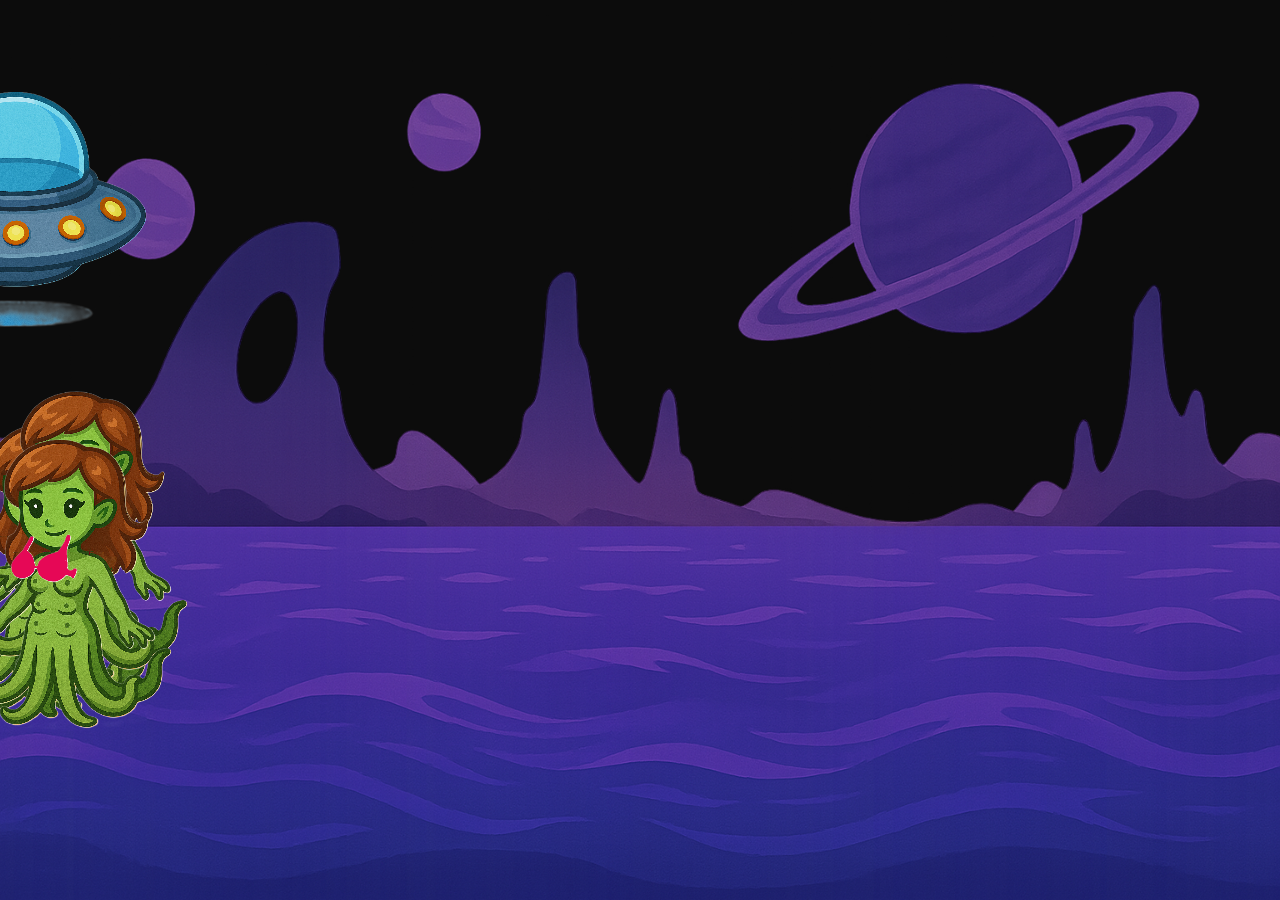
==== commit 04963279: "Add Gefrography state-learning game Co-authored-by: Cursor <cursoragent@cursor.com>" ====
--- a/aliens.html
+++ b/aliens.html
@@ -110,8 +110,8 @@
           font-size: 0.8rem;
         }
       </style>
-  <script type="module" crossorigin src="./assets/aliens-DrRPvfmY.js"></script>
-  <link rel="modulepreload" crossorigin href="./assets/index-7Jpepj5x.js">
+  <script type="module" crossorigin src="./assets/aliens-DDvouABN.js"></script>
+  <link rel="modulepreload" crossorigin href="./assets/index-Cq1nKtHT.js">
   <link rel="stylesheet" crossorigin href="./assets/pico-DxCYN04u.css">
 </head>
 <body>
